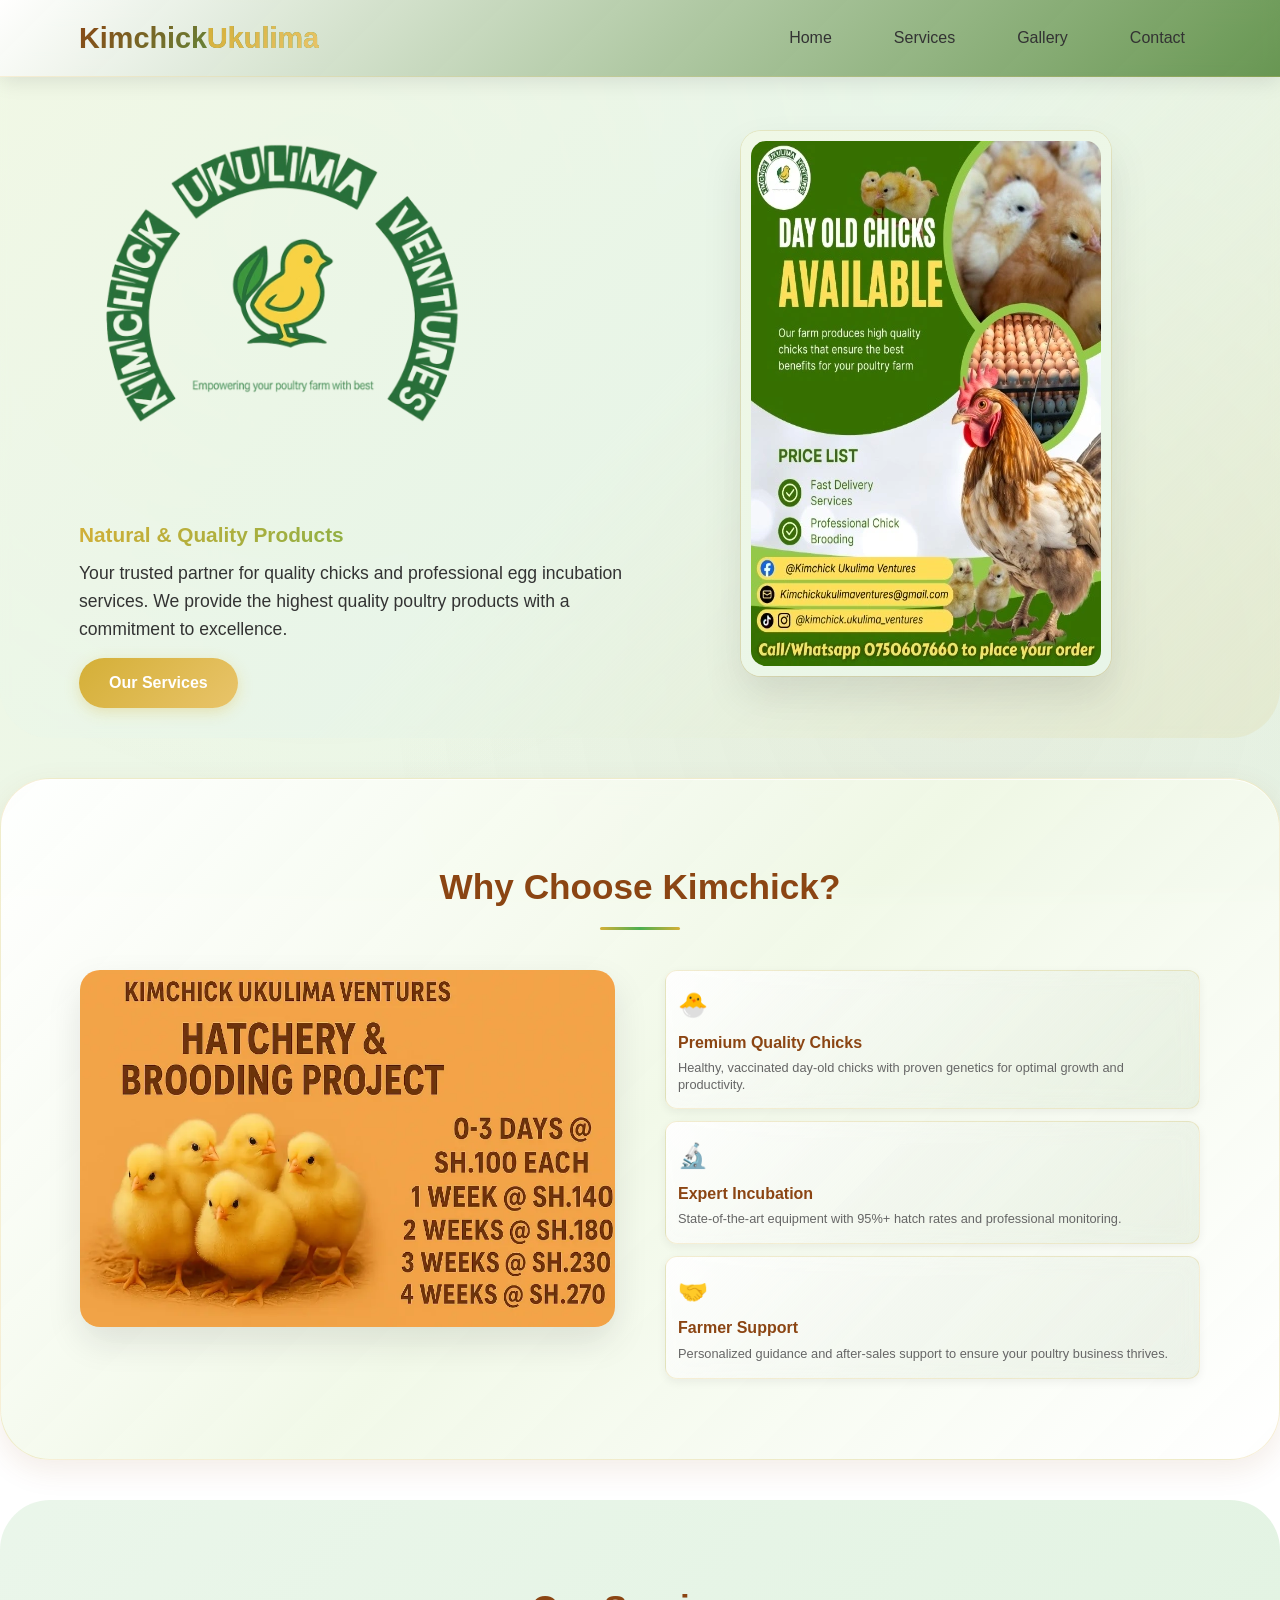
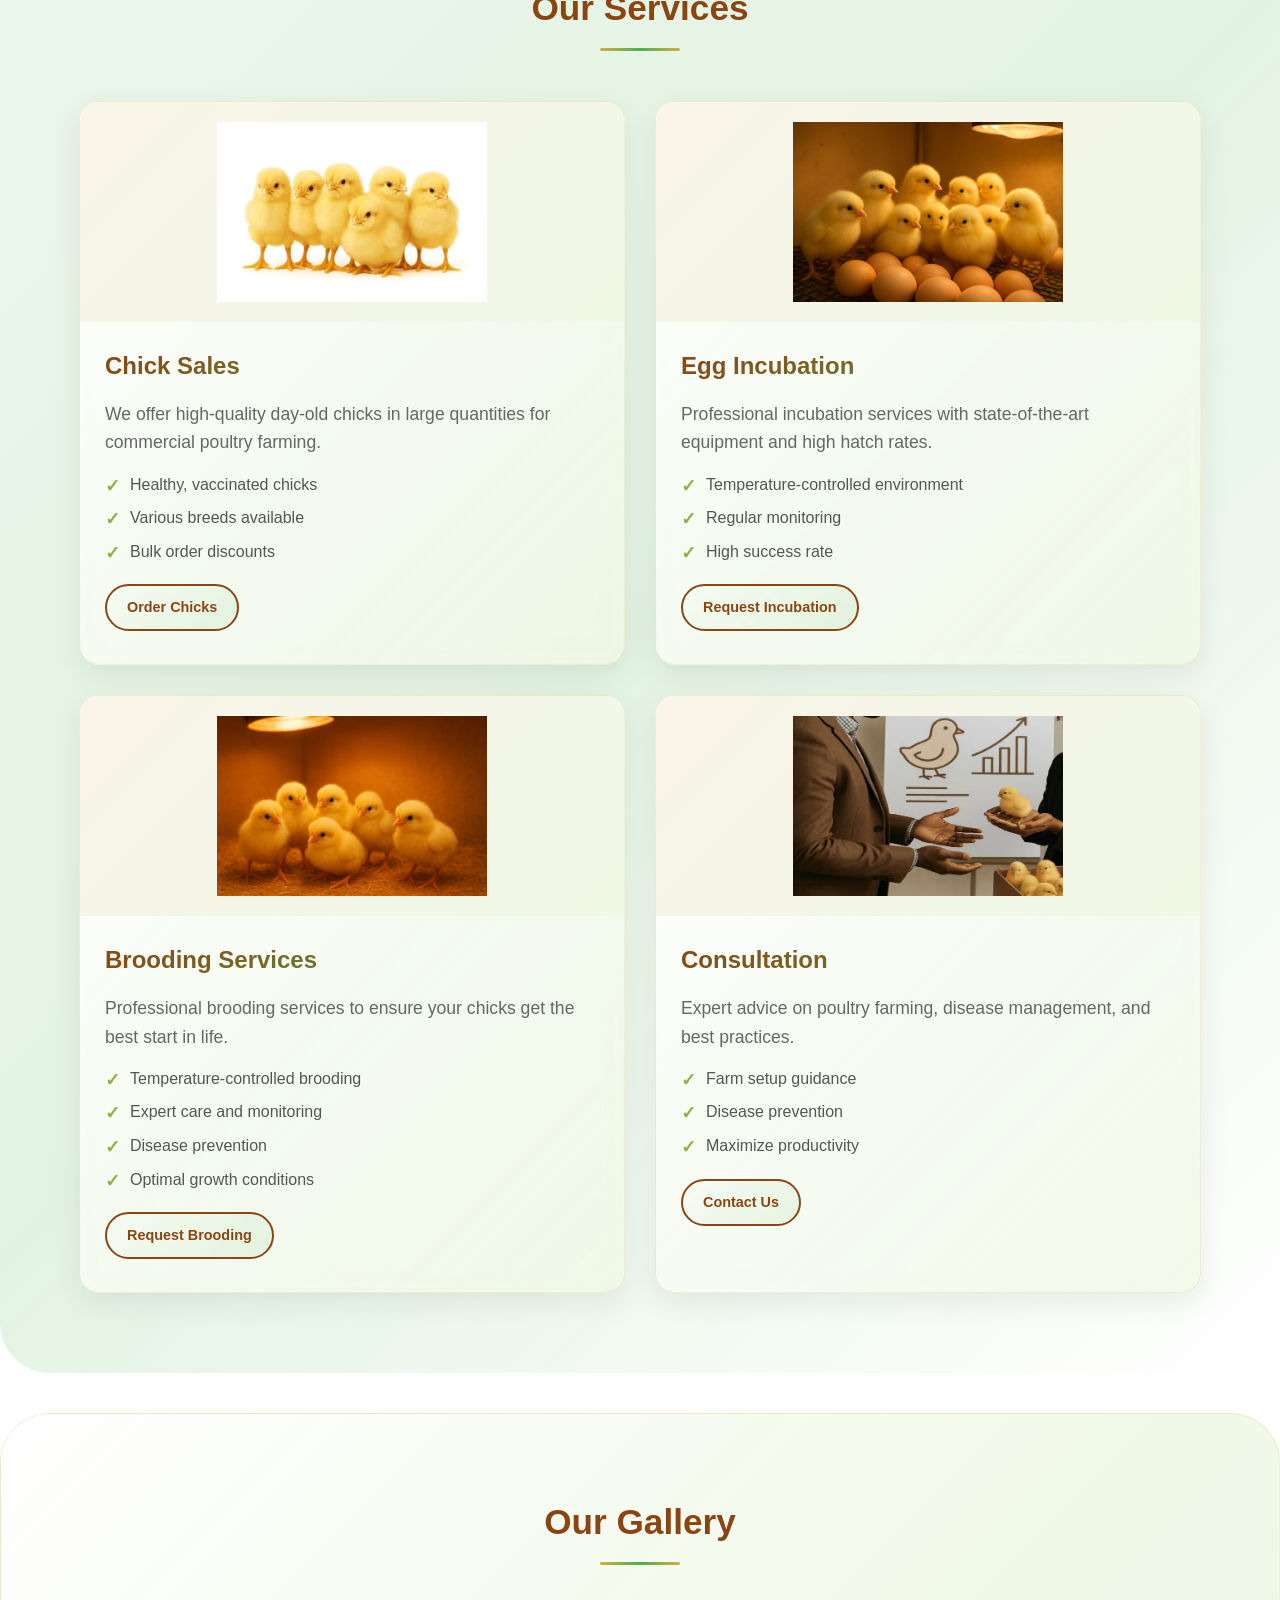
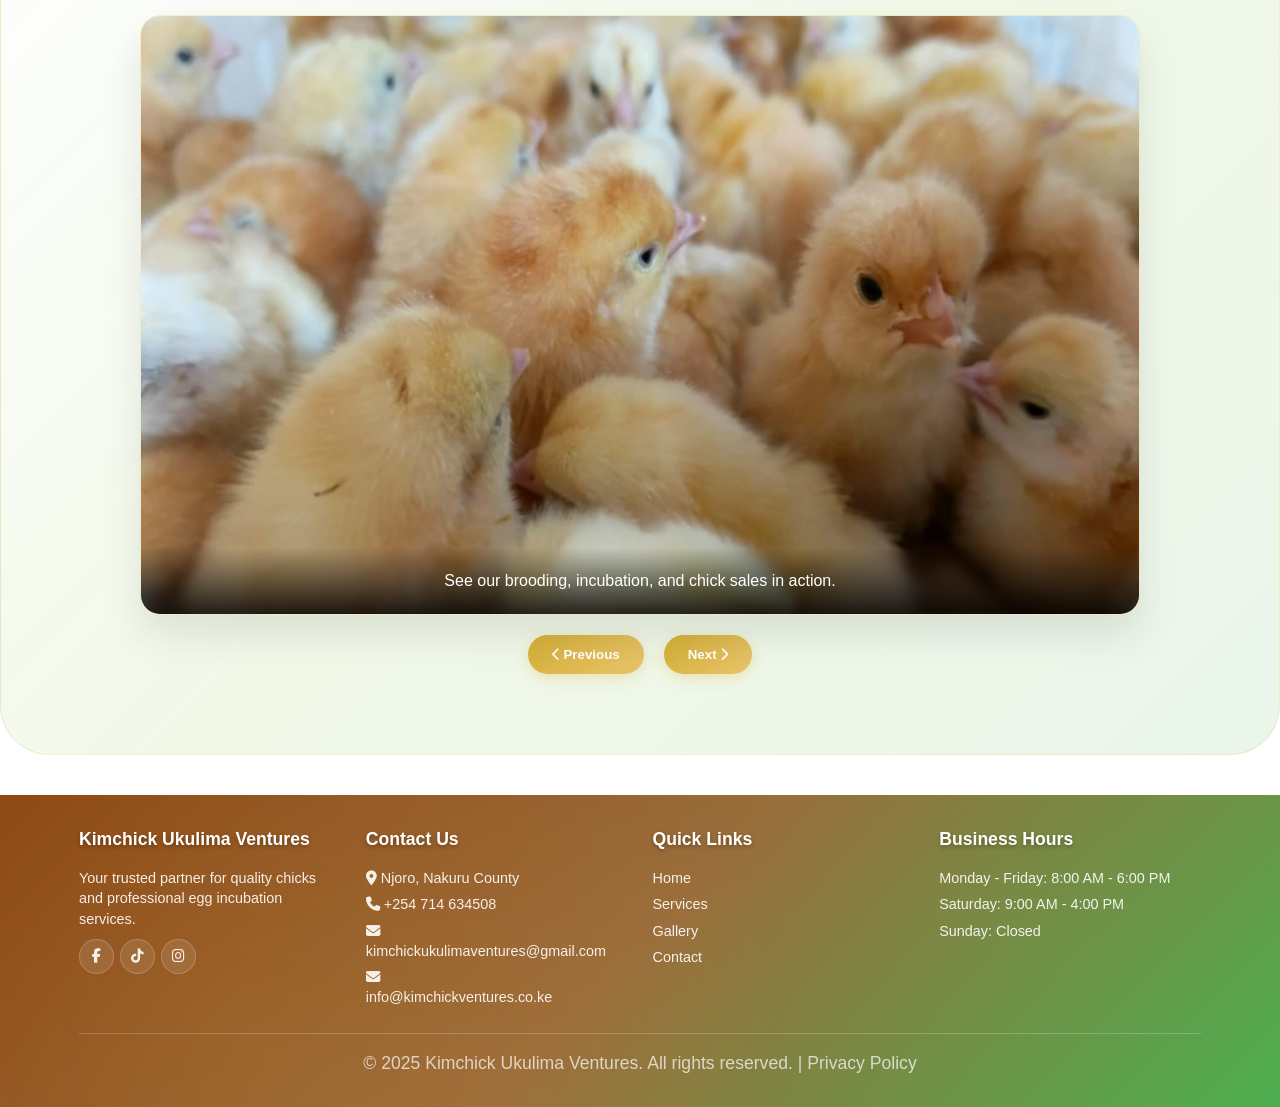
==== index.html @ 09413038 "Update index.html" ====
<!DOCTYPE html>
<html lang="en">
<head>
    <meta charset="UTF-8">
    <meta name="viewport" content="width=device-width, initial-scale=1.0">
    <title>Kimchick Ukulima Ventures</title>
    <meta name="description" content="Kimchick Ukulima Ventures - Premier poultry hatchery in Njoro, Nakuru County. Quality day-old improved kienyeji chicks, professional egg incubation & brooding services. Trusted by farmers across Kenya for healthy, vaccinated chicks, expert farming support & reliable delivery.">
    <meta name="keywords" content="Kimchick Ukulima Ventures, poultry farm Nakuru, day old improved kienyeji chicks Kenya, egg incubation services, brooding services Njoro, chicken hatchery Nakuru County, poultry farming Kenya, chicks for sale, quality chicks Njoro, vaccinated chicks Kenya">

    <meta name="geo.region" content="KE-31">
    <meta name="geo.placename" content="Njoro, Nakuru County">
    <meta name="geo.position" content="-0.33024;35.94445">
    <meta name="ICBM" content="-0.33024, 35.94445">

    <meta property="og:title" content="Kimchick Ukulima Ventures - Premier Poultry Hatchery in Njoro">
    <meta property="og:description" content="Quality day-old improved kienyeji chicks, professional egg incubation & brooding services in Nakuru County, Njoro Sub-County. Trusted by farmers across Kenya.">
    <meta property="og:type" content="website">
    <meta property="og:url" content="https://kimchickukulima.co.ke">
    <meta property="og:image" content="https://kimchickukulima.co.ke/images/logo.png">

    <meta name="twitter:card" content="summary_large_image">
    <meta name="twitter:title" content="Kimchick Ukulima Ventures - Premier Poultry Hatchery">
    <meta name="twitter:description" content="Quality day-old improved kienyeji chicks & professional poultry services in Njoro, Nakuru County.">
    <meta name="twitter:image" content="https://kimchickukulima.co.ke/images/logo.png">
    <meta charset="UTF-8">
    <meta name="viewport" content="width=device-width, initial-scale=1.0">
    <title>KIMCHICK UKULIMA VENTURES - Premier Poultry Hatchery in Njoro, Nakuru</title>
    <meta name="description" content="Kimchick Ukulima Ventures - Premier poultry hatchery in Njoro, Nakuru County. Quality day-old chicks, professional egg incubation & brooding services. Trusted by farmers across Kenya for healthy, vaccinated chicks, expert farming support & reliable delivery.">
    <meta name="keywords" content="Kimchick Ukulima Ventures, poultry farm Nakuru, day old improved kienyeji chicks Kenya, egg incubation services, brooding services Njoro, chicken hatchery Nakuru County, poultry farming Kenya, quality chicks Njoro, vaccinated chicks Kenya">
    <meta name="geo.region" content="KE-31">
    <meta name="geo.placename" content="Njoro, Nakuru County">
    <meta name="geo.position" content="-0.33024;35.94445">
    <meta name="ICBM" content="-0.33024, 35.94445">
    <meta property="og:title" content="Kimchick Ukulima Ventures - Premier Poultry Hatchery in Njoro">
    <meta property="og:description" content="Quality day-old improved kienyeji chicks, professional egg incubation & brooding services in Nakuru County. Trusted by farmers across Kenya.">
    <meta property="og:type" content="website">
    <meta property="og:url" content="https://kimchickukulima.co.ke">
    <meta property="og:image" content="https://kimchickukulima.com/images/logo.png">
    <meta name="twitter:card" content="summary_large_image">
    <meta name="twitter:title" content="Kimchick Ukulima Ventures - Premier Poultry Hatchery">
    <meta name="twitter:description" content="Quality improved kienyeji day-old chicks & professional poultry services in Njoro, Nakuru County.">
    <meta name="twitter:image" content="https://kimchickukulima.com/images/logo.png">
    <link rel="icon" type="image/x-icon" href="images/favicon.ico">
    <link rel="icon" type="image/svg+xml" href="images/favicon.svg">
    <link rel="icon" type="image/png" sizes="96x96" href="images/favicon-96x96.png">
    <link rel="apple-touch-icon" sizes="180x180" href="images/apple-touch-icon.png">
    <link rel="icon" type="image/png" sizes="192x192" href="images/web-app-manifest-192x192.png">
    <link rel="icon" type="image/png" sizes="512x512" href="images/web-app-manifest-512x512.png">
    <link rel="manifest" href="images/site.webmanifest">
    <meta name="theme-color" content="#4a7232"> 
    <link rel="stylesheet" href="style.css">
    <link rel="stylesheet" href="https://cdnjs.cloudflare.com/ajax/libs/font-awesome/6.4.0/css/all.min.css">
    <link href="https://unpkg.com/aos@2.3.1/dist/aos.css" rel="stylesheet">
</head>
<body>
    <!-- Header -->
    <header>
        <div class="container">
            <nav class="navbar">
                <a href="#" class="logo">Kimchick<span>Ukulima</span></a>
                <ul class="nav-links">
                    <li><a href="#home">Home</a></li>
                    <li><a href="#services">Services</a></li>
                    <li><a href="#gallery">Gallery</a></li>
                    <li><a href="#contact">Contact</a></li>
                </ul>
                <div class="hamburger">
                    <span></span>
                    <span></span>
                    <span></span>
                </div>
            </nav>
        </div>
    </header>

    <!-- Hero Section -->
    <section class="hero" id="home">
        <div class="container">
            <div class="hero-content">
                <div class="hero-text">
                    <div class="logo-image">
                        <img src="images/logo.webp" alt="Kimchick Ukulima Ventures Logo">
                    </div>
                    <p class="tagline">Natural & Quality Products</p>
                    <p>Your trusted partner for quality chicks and professional egg incubation services. We provide the highest quality poultry products with a commitment to excellence.</p>
                    <div class="hero-buttons">
                        <a href="#services" class="btn btn-primary">Our Services</a>
                    </div>
                </div>
                <div class="hero-image">
                    <img src="images/hero.webp" alt="Healthy chicks - Elburgon Poultry">
                </div>
            </div>
        </div>
    </section>

    <!-- Welcome Section -->
    <section class="welcome">
        <div class="container">
            <h2>Why Choose Kimchick?</h2>
            <div class="welcome-content">
                <div class="welcome-image">
                    <img src="images/welcomeimage.webp" alt="Our Poultry Farm">
                </div>
                <div class="welcome-text">
                    <div class="welcome-cards">
                        <div class="welcome-card" data-aos="fade-up" data-aos-delay="100">
                            <div class="card-icon">🐣</div>
                            <h3>Premium Quality Chicks</h3>
                            <p>Healthy, vaccinated day-old chicks with proven genetics for optimal growth and productivity.</p>
                        </div>
                        <div class="welcome-card" data-aos="fade-up" data-aos-delay="200">
                            <div class="card-icon">🔬</div>
                            <h3>Expert Incubation</h3>
                            <p>State-of-the-art equipment with 95%+ hatch rates and professional monitoring.</p>
                        </div>
                        <div class="welcome-card" data-aos="fade-up" data-aos-delay="300">
                            <div class="card-icon">🤝</div>
                            <h3>Farmer Support</h3>
                            <p>Personalized guidance and after-sales support to ensure your poultry business thrives.</p>
                        </div>
                    </div>
                </div>
            </div>
        </div>
    </section>

    <!-- Services Section -->
    <section class="services" id="services">
        <div class="container">
            <h2>Our Services</h2>
            <div class="services-grid">
                <div class="service-card">
                    <div class="service-image">
                        <img src="images/chicks.webp" alt="Chick Sales">
                    </div>
                    <div class="service-content">
                        <h3>Chick Sales</h3>
                        <p>We offer high-quality day-old chicks in large quantities for commercial poultry farming.</p>
                        <ul>
                            <li>Healthy, vaccinated chicks</li>
                            <li>Various breeds available</li>
                            <li>Bulk order discounts</li>
                        </ul>
                        <a href="#forms" class="btn btn-outline chick-order-trigger">Order Chicks</a>
                    </div>
                </div>
                <div class="service-card">
                    <div class="service-image">
                        <img src="images/incubation.webp" alt="Egg Incubation">
                    </div>
                    <div class="service-content">
                        <h3>Egg Incubation</h3>
                        <p>Professional incubation services with state-of-the-art equipment and high hatch rates.</p>
                        <ul>
                            <li>Temperature-controlled environment</li>
                            <li>Regular monitoring</li>
                            <li>High success rate</li>
                        </ul>
                        <a href="#forms" class="btn btn-outline incubation-order-trigger">Request Incubation</a>
                    </div>
                </div>
                <div class="service-card">
                    <div class="service-image">
                        <img src="images/brooding.webp" alt="Brooding Services">
                    </div>
                    <div class="service-content">
                        <h3>Brooding Services</h3>
                        <p>Professional brooding services to ensure your chicks get the best start in life.</p>
                        <ul>
                            <li>Temperature-controlled brooding</li>
                            <li>Expert care and monitoring</li>
                            <li>Disease prevention</li>
                            <li>Optimal growth conditions</li>
                        </ul>
                        <a href="#forms" class="btn btn-outline brooding-order-trigger">Request Brooding</a>
                    </div>
                </div>
                <div class="service-card">
                    <div class="service-image">
                        <img src="images/consultancy.webp" alt="Poultry Consultation">
                    </div>
                    <div class="service-content">
                        <h3>Consultation</h3>
                        <p>Expert advice on poultry farming, disease management, and best practices.</p>
                        <ul>
                            <li>Farm setup guidance</li>
                            <li>Disease prevention</li>
                            <li>Maximize productivity</li>
                        </ul>
                        <a href="#forms" class="btn btn-outline consultation-trigger">Contact Us</a>
                    </div>
                </div>
            </div>
        </div>
    </section>

    <!-- Forms Section -->
    <section class="forms-section" id="forms">
        <div class="container">
            <div class="forms-header">
                <h2 id="form-title">Order Our Services</h2>
                <button class="close-forms">&times;</button>
            </div>
            <div class="form-container">
                <!-- Chick Order Form -->
                <div class="form-box" id="chick-order-form-container">
                    <h3>Chick Order Form</h3>
                    <form id="chick-order-form" action="https://formsubmit.co/kimchickukulimaventures@gmail.com" method="POST">
                        <input type="hidden" name="_subject" value="New Chick Order Request">
                        <input type="hidden" name="_template" value="table">
                        <input type="hidden" name="_captcha" value="false">
                        <input type="hidden" name="_next" value="">
                        
                        <div class="form-group">
                            <label for="name">Full Name</label>
                            <input type="text" id="name" name="name" class="form-control" required>
                        </div>
                        <div class="form-group">
                            <label for="email">Email Address</label>
                            <input type="email" id="email" name="email" class="form-control" required>
                        </div>
                        <div class="form-group">
                            <label for="phone">Phone Number</label>
                            <input type="tel" id="phone" name="phone" class="form-control" required>
                        </div>
                        <div class="form-group">
                            <label for="chick-age">Chick Age</label>
                            <select id="chick-age" name="chick-age" class="form-control" required>
                                <option value="">Select Chick Age</option>
                                <option value="0-3 days">0-3 Days Old @ SH. 100 each</option>
                                <option value="1 week">1 Week Old @ SH. 140 each</option>
                                <option value="2 weeks">2 Weeks Old @ SH. 180 each</option>
                                <option value="3 weeks">3 Weeks Old @ SH. 230 each</option>
                                <option value="4 weeks">4 Weeks Old @ SH. 270 each</option>
                            </select>
                        </div>
                        <div class="form-group">
                            <label for="chick-quantity">Quantity of Chicks</label>
                            <select id="chick-quantity" name="chick-quantity" class="form-control" required>
                                <option value="">Select Quantity</option>
                                <option value="100-500">0 - 100</option>
                                <option value="100-500">100 - 500</option>
                                <option value="500-1000">500 - 1,000</option>
                                <option value="1000-5000">1,000 - 5,000</option>
                                <option value="5000+">(Custom Order)</option>
                            </select>
                        </div>
                        <div class="form-group">
                            <label for="chick-breed">Preferred Breed</label>
                            <select id="chick-breed" name="chick-breed" class="form-control" required>
                                <option value="">Select Breed</option>
                                <option value="broiler">Improved Kienyeji Chicks</option>
                            </select>
                        </div>
                        <div class="form-group">
                            <label for="delivery-date">Preferred Delivery/Pick Up Date</label>
                            <input type="date" id="delivery-date" name="delivery-date" class="form-control" required>
                        </div>
                        <div class="form-group">
                            <label for="message">Additional Information</label>
                            <textarea id="message" name="message" class="form-control" placeholder="Any special requirements or questions..."></textarea>
                        </div>
                        <button type="submit" class="btn btn-primary">Submit Order</button>
                    </form>
                </div>
                
                <!-- Incubation Form -->
                <div class="form-box" id="incubation-form-container">
                    <h3>Incubation Service Request</h3>
                    <form id="incubation-form" action="https://formsubmit.co/kimchickukulimaventures@gmail.com" method="POST">
                        <input type="hidden" name="_subject" value="New Incubation Service Request">
                        <input type="hidden" name="_template" value="table">
                        <input type="hidden" name="_captcha" value="false">
                        <input type="hidden" name="_next" value="">
                        
                        <div class="form-group">
                            <label for="inc-name">Full Name</label>
                            <input type="text" id="inc-name" name="name" class="form-control" required>
                        </div>
                        <div class="form-group">
                            <label for="inc-email">Email Address</label>
                            <input type="email" id="inc-email" name="email" class="form-control" required>
                        </div>
                        <div class="form-group">
                            <label for="inc-phone">Phone Number</label>
                            <input type="tel" id="inc-phone" name="phone" class="form-control" required>
                        </div>
                        <div class="form-group">
                            <label for="egg-quantity">Quantity of Eggs</label>
                            <select id="egg-quantity" name="egg-quantity" class="form-control" required>
                                <option value="">Select Quantity</option>
                                <option value="100-500">0 - 100</option>
                                <option value="100-500">100 - 500</option>
                                <option value="500-1000">500 - 1,000</option>
                                <option value="1000-5000">1,000 - 5,000</option>
                                <option value="5000+">(Custom Order)</option>
                            </select>
                        </div>
                        <div class="form-group">
                            <label for="egg-type">Egg Type</label>
                            <select id="egg-type" name="egg-type" class="form-control" required>
                                <option value="">Select Egg Type</option>
                                <option value="chicken">Chicken</option>
                                <option value="duck">Duck</option>
                                <option value="turkey">Turkey</option>
                                <option value="quail">Quail</option>
                                <option value="other">Other (Specify in message)</option>
                            </select>
                        </div>
                        <div class="form-group">
                            <label for="dropoff-date">Preferred Drop-off Date</label>
                            <input type="date" id="dropoff-date" name="dropoff-date" class="form-control" required>
                        </div>
                        <div class="form-group">
                            <label for="inc-message">Additional Information</label>
                            <textarea id="inc-message" name="message" class="form-control" placeholder="Any special requirements or questions..."></textarea>
                        </div>
                        <button type="submit" class="btn btn-primary">Submit Request</button>
                    </form>
                </div>
                
                <!-- Brooding Form -->
                <div class="form-box" id="brooding-form-container">
                    <h3>Brooding Service Request</h3>
                    <form id="brooding-form" action="https://formsubmit.co/kimchickukulimaventures@gmail.com" method="POST">
                        <input type="hidden" name="_subject" value="New Brooding Service Request">
                        <input type="hidden" name="_template" value="table">
                        <input type="hidden" name="_captcha" value="false">
                        <input type="hidden" name="_next" value="">
                        
                        <div class="form-group">
                            <label for="brooding-name">Full Name</label>
                            <input type="text" id="brooding-name" name="name" class="form-control" required>
                        </div>
                        <div class="form-group">
                            <label for="brooding-email">Email Address</label>
                            <input type="email" id="brooding-email" name="email" class="form-control" required>
                        </div>
                        <div class="form-group">
                            <label for="brooding-phone">Phone Number</label>
                            <input type="tel" id="brooding-phone" name="phone" class="form-control" required>
                        </div>
                        <div class="form-group">
                            <label for="chick-count">Number of Chicks</label>
                            <select id="chick-count" name="chick-count" class="form-control" required>
                                <option value="">Select Quantity</option>
                                <option value="100-500">0 - 100</option>
                                <option value="100-500">100 - 500</option>
                                <option value="500-1000">500 - 1,000</option>
                                <option value="1000-5000">1,000 - 5,000</option>
                                <option value="5000+">(Custom Order)</option>
                            </select>
                        </div>
                        <div class="form-group">
                            <label for="brooding-period">Preferred Brooding Period (Weeks)</label>
                            <select id="brooding-period" name="brooding-period" class="form-control" required>
                                <option value="">Select Period</option>
                                <option value="1-2">1-2 Weeks</option>
                                <option value="3-4">3-4 Weeks</option>
                                <option value="5-6">5-6 Weeks</option>
                                <option value="custom">Custom Period</option>
                            </select>
                        </div>
                        <div class="form-group">
                            <label for="brooding-start">Preferred Start Date</label>
                            <input type="date" id="brooding-start" name="brooding-start" class="form-control" required>
                        </div>
                        <div class="form-group">
                            <label for="brooding-message">Additional Requirements</label>
                            <textarea id="brooding-message" name="message" class="form-control" placeholder="Any special requirements, breed specifications, or questions..."></textarea>
                        </div>
                        <button type="submit" class="btn btn-primary">Submit Request</button>
                    </form>
                </div>
                
                <!-- Consultation Form -->
                <div class="form-box" id="consultation-form-container">
                    <h3>Consultation Request</h3>
                    <form id="consultation-form" action="https://formsubmit.co/kimchickukulimaventures@gmail.com" method="POST">
                        <input type="hidden" name="_subject" value="New Consultation Request">
                        <input type="hidden" name="_template" value="table">
                        <input type="hidden" name="_captcha" value="false">
                        <input type="hidden" name="_next" value="">
                        
                        <div class="form-group">
                            <label for="consult-name">Full Name</label>
                            <input type="text" id="consult-name" name="name" class="form-control" required>
                        </div>
                        <div class="form-group">
                            <label for="consult-email">Email Address</label>
                            <input type="email" id="consult-email" name="email" class="form-control" required>
                        </div>
                        <div class="form-group">
                            <label for="consult-phone">Phone Number</label>
                            <input type="tel" id="consult-phone" name="phone" class="form-control" required>
                        </div>
                        <div class="form-group">
                            <label for="farm-size">Farm Size</label>
                            <select id="farm-size" name="farm-size" class="form-control" required>
                                <option value="">Select Farm Size</option>
                                <option value="small">Small (Under 500 birds)</option>
                                <option value="medium">Medium (500-5,000 birds)</option>
                                <option value="large">Large (5,000+ birds)</option>
                                <option value="planning">Planning Stage</option>
                            </select>
                        </div>
                        <div class="form-group">
                            <label for="consultation-type">Type of Consultation Needed</label>
                            <select id="consultation-type" name="consultation-type" class="form-control" required>
                                <option value="">Select Consultation Type</option>
                                <option value="setup">Farm Setup</option>
                                <option value="disease">Disease Management</option>
                                <option value="nutrition">Nutrition & Feeding</option>
                                <option value="breeding">Breeding & Genetics</option>
                                <option value="other">Other</option>
                            </select>
                        </div>
                        <div class="form-group">
                            <label for="preferred-date">Preferred Consultation Date</label>
                            <input type="date" id="preferred-date" name="preferred-date" class="form-control" required>
                        </div>
                        <div class="form-group">
                            <label for="consult-message">Describe Your Needs</label>
                            <textarea id="consult-message" name="message" class="form-control" placeholder="Please describe your poultry farming needs and any specific challenges you're facing..." rows="4"></textarea>
                        </div>
                        <button type="submit" class="btn btn-primary">Request Consultation</button>
                    </form>
                </div>
            </div>
        </div>
    </section>

    <!-- Message Popup -->
    <div id="message-popup" class="message-popup">
        <div class="message-content">
            <span class="close-message">&times;</span>
            <div class="message-icon">
                <i class="fas fa-check-circle success-icon"></i>
                <i class="fas fa-exclamation-circle error-icon"></i>
            </div>
            <h3 id="message-title">Success!</h3>
            <p id="message-text">Your message has been sent successfully.</p>
        </div>
    </div>

    <!-- Gallery Section -->
    <section class="gallery" id="gallery">
        <div class="container">
            <h2>Our Gallery</h2>
            <div class="gallery-container">
                <div class="slideshow">
                    <div class="slide active">
                        <img src="images/6.webp" alt="Brooding Services">
                        <div class="slide-caption">See our brooding, incubation, and chick sales in action.</div>
                    </div>
                    <div class="slide">
                        <img src="images/7.webp">
                        <div class="slide-caption">See our brooding, incubation, and chick sales in action.</div>
                    </div>
                    <div class="slide">
                        <img src="images/8.webp">
                        <div class="slide-caption">See our brooding, incubation, and chick sales in action.</div>
                    </div>
                       <div class="slide">
                        <img src="images/9.webp">
                        <div class="slide-caption">See our brooding, incubation, and chick sales in action.</div>
                    </div>
                    <div class="slide">
                        <img src="images/10.webp" alt="Day Old Chicks">
                        <div class="slide-caption">See our brooding, incubation, and chick sales in action.</div>
                    </div>                    
                    <div class="slide">
                        <img src="images/1.webp" alt="Day Old Chicks">
                        <div class="slide-caption">See our brooding, incubation, and chick sales in action.</div>
                    </div>
                    <div class="slide">
                        <img src="images/2.webp" alt="Brooding Services">
                        <div class="slide-caption">See our brooding, incubation, and chick sales in action.</div>
                    </div>
                    <div class="slide">
                        <img src="images/3.webp" alt="Brooding Services">
                        <div class="slide-caption">See our brooding, incubation, and chick sales in action.</div>
                    </div>
                    <div class="slide">
                        <img src="images/4.webp" alt="Brooding Services">
                        <div class="slide-caption">See our brooding, incubation, and chick sales in action.</div>
                    </div>
                    <div class="slide">
                        <img src="images/5.webp" alt="Brooding Services">
                        <div class="slide-caption">See our brooding, incubation, and chick sales in action.</div>
                    </div>
                </div> 
                
                <div class="gallery-controls">
                    <button class="gallery-btn prev-btn"><i class="fas fa-chevron-left"></i> Previous</button>
                    <button class="gallery-btn next-btn">Next <i class="fas fa-chevron-right"></i></button>
                </div>
            </div>
        </div>    
    </section>

    <!-- Footer -->
    <footer id="contact">
        <div class="container">
            <div class="footer-content">
                <div class="footer-column">
                    <h3>Kimchick Ukulima Ventures</h3>
                    <p>Your trusted partner for quality chicks and professional egg incubation services.</p>
                    <div class="social-links">
                        <a href="https://www.facebook.com/share/1D9stu7DQX/"><i class="fab fa-facebook-f"></i></a>
                        <a href="https://www.tiktok.com/@kimchick.ukulimaventures?_r=1&_t=ZM-91iPZBKAxQm"><i class="fab fa-tiktok"></i></a>
                        <a href="https://www.instagram.com/kimchick_ukulima_ventures?igsh=bmw2eW1sNWJpNDdk"><i class="fab fa-instagram"></i></a>
                    </div>
                </div>
                <div class="footer-column">
                    <h3>Contact Us</h3>
                    <p><i class="fas fa-map-marker-alt"></i> Njoro, Nakuru County</p>
                    <p class="copy-phone" style="cursor: pointer;">
                        <i class="fas fa-phone"></i> +254 714 634508
                        <span class="copy-tooltip">Click to copy</span>
                    </p>                    
                    <p><i class="fas fa-envelope"></i> 
                        <a href="mailto:kimchickukulimaventures@gmail.com">kimchickukulimaventures@gmail.com</a>
                    </p>
                    <p><i class="fas fa-envelope"></i> 
                        <a href="mailto:info@kimchickventures.co.ke">info@kimchickventures.co.ke</a>
                    </p>                    
                </div>
                <div class="footer-column">
                    <h3>Quick Links</h3>
                    <a href="#home">Home</a>
                    <a href="#services">Services</a>
                    <a href="#gallery">Gallery</a>
                    <a href="#contact">Contact</a>
                </div>
                <div class="footer-column">
                    <h3>Business Hours</h3>
                    <p>Monday - Friday: 8:00 AM - 6:00 PM</p>
                    <p>Saturday: 9:00 AM - 4:00 PM</p>
                    <p>Sunday: Closed</p>
                </div>
            </div>
            <div class="copyright">
                <p>&copy; 2025 Kimchick Ukulima Ventures. All rights reserved. | Privacy Policy</p>
            </div>
        </div>
    </footer>

    <!-- Embedded JavaScript -->
    <script src="script.js"></script>
    <script>
    document.querySelectorAll("form").forEach(form => {
        form.addEventListener("submit", async function(e) {
            e.preventDefault();
            const formData = new FormData(this);
            const submitButton = this.querySelector('button[type="submit"]');
            const originalText = submitButton.textContent;
            submitButton.textContent = "Sending...";
            submitButton.disabled = true;

            try {
                const res = await fetch(this.action, {
                    method: "POST",
                    body: formData
                });
                if (res.ok) {
                    showMessage("success", "Success!", "Your message has been sent successfully.");
                    this.reset();
                } else {
                    showMessage("error", "Error", "Failed to send your message. Please try again later.");
                }
            } catch (error) {
                showMessage("error", "Error", "Something went wrong. Please check your connection and try again.");
            }

            submitButton.textContent = originalText;
            submitButton.disabled = false;
        });
    });
    </script>
    <script src="https://unpkg.com/aos@2.3.1/dist/aos.js"></script>
    <script>
        AOS.init({
            duration: 800,
            once: true,
            offset: 100
        });
    </script>    
    <script>
         document.addEventListener("keydown", function(e) {
           if (e.ctrlKey && (e.key === "u" || e.key === "U")) {
             e.preventDefault();
             alert("You are not allowed to copy content or view source!");
           }
         });
    </script>
</body>
</html>
---- style.css ----
/* Global Styles */
:root {
    --primary: #d4af37;
    --secondary: #8b4513;
    --light: #f9f5e9;
    --dark: #333;
    --shadow: 0 4px 6px rgba(0, 0, 0, 0.1);
    --transition: all 0.3s ease;
}

* {
    margin: 0;
    padding: 0;
    box-sizing: border-box;
    font-family: 'Segoe UI', Tahoma, Geneva, Verdana, sans-serif;
}

body {
    background: linear-gradient(135deg, 
        #f0f8e6 0%, 
        #e8f5e8 25%, 
        #e0f2e0 50%, 
        #d8efe8 75%, 
        #e8e8f5 100%);
    background-attachment: fixed;
    background-size: 400% 400%;
    animation: gradientShift 15s ease infinite;
    color: var(--dark);
    line-height: 1.6;
    overflow-x: hidden;
    position: relative;
}

@keyframes gradientShift {
    0% { background-position: 0% 50%; }
    50% { background-position: 100% 50%; }
    100% { background-position: 0% 50%; }
}

/* Subtle pattern overlay */
body::before {
    content: '';
    position: fixed;
    top: 0;
    left: 0;
    width: 100%;
    height: 100%;
    background-image: 
        radial-gradient(circle at 25% 25%, rgba(212, 175, 55, 0.05) 0%, transparent 50%),
        radial-gradient(circle at 75% 75%, rgba(139, 69, 19, 0.05) 0%, transparent 50%);
    pointer-events: none;
    z-index: -1;
}

.container {
    width: 90%;
    max-width: 1200px;
    margin: 0 auto;
    padding: 0 15px;
}

section {
    padding: 80px 0;
    position: relative;
}

.hero {
    background: linear-gradient(135deg, 
        rgba(240, 248, 230, 0.9) 0%, 
        rgba(232, 245, 232, 0.9) 50%, 
        rgba(212, 175, 55, 0.1) 100%);
    backdrop-filter: blur(5px);
    border-radius: 0 0 50px 50px;
    margin-top: 70px;
    margin-bottom: 20px;
}

.welcome {
    background: linear-gradient(135deg, 
        rgba(255, 255, 255, 0.95) 0%, 
        rgba(240, 248, 230, 0.9) 50%, 
        rgba(255, 255, 255, 0.95) 100%);
    backdrop-filter: blur(10px);
    border-radius: 50px;
    margin: 40px 0;
    border: 1px solid rgba(212, 175, 55, 0.2);
    box-shadow: 
        0 10px 30px rgba(139, 69, 19, 0.1),
        inset 0 1px 0 rgba(255, 255, 255, 0.8);
}

.services {
    background: linear-gradient(135deg, 
        rgba(232, 245, 232, 0.9) 0%, 
        rgba(224, 242, 224, 0.9) 50%, 
        rgba(255, 255, 255, 0.95) 100%);
    backdrop-filter: blur(5px);
    border-radius: 50px;
    margin: 40px 0;
}

.gallery {
    background: linear-gradient(135deg, 
        rgba(255, 255, 255, 0.95) 0%, 
        rgba(240, 248, 230, 0.9) 50%, 
        rgba(232, 245, 232, 0.9) 100%);
    backdrop-filter: blur(10px);
    border-radius: 50px;
    margin: 40px 0;
    border: 1px solid rgba(212, 175, 55, 0.2);
}

h1, h2, h3 {
    margin-bottom: 20px;
    color: var(--secondary);
}

h1 {
    font-size: 2.8rem;
    font-weight: 700;
}

h2 {
    font-size: 2.2rem;
    text-align: center;
    position: relative;
    padding-bottom: 15px;
}

h2:after {
    content: '';
    position: absolute;
    bottom: 0;
    left: 50%;
    transform: translateX(-50%);
    width: 80px;
    height: 3px;
    background: linear-gradient(90deg, var(--primary), #4CAF50, var(--primary));
    border-radius: 2px;
}

p {
    margin-bottom: 15px;
    font-size: 1.1rem;
}

.btn {
    display: inline-block;
    padding: 12px 30px;
    border: none;
    border-radius: 25px;
    font-size: 1rem;
    font-weight: 600;
    cursor: pointer;
    transition: var(--transition);
    text-decoration: none;
    text-align: center;
    position: relative;
    overflow: hidden;
}

.btn::before {
    content: '';
    position: absolute;
    top: 0;
    left: -100%;
    width: 100%;
    height: 100%;
    background: linear-gradient(90deg, transparent, rgba(255,255,255,0.3), transparent);
    transition: left 0.5s;
}

.btn:hover::before {
    left: 100%;
}

.btn-primary {
    background: linear-gradient(135deg, var(--primary), #e9c46a);
    color: white;
    box-shadow: 0 4px 15px rgba(212, 175, 55, 0.3);
}

.btn-primary:hover {
    background: linear-gradient(135deg, var(--secondary), #9c6b3a);
    transform: translateY(-3px);
    box-shadow: 0 8px 25px rgba(139, 69, 19, 0.4);
}

.btn-outline {
    background: transparent;
    color: var(--secondary);
    border: 2px solid var(--secondary);
    padding: 10px 20px;
    font-size: 0.9rem;
    background: linear-gradient(135deg, transparent, rgba(76, 175, 80, 0.1));
}

.btn-outline:hover {
    background: linear-gradient(135deg, var(--secondary), #9c6b3a);
    color: white;
    transform: translateY(-2px);
    box-shadow: var(--shadow);
    border-color: var(--secondary);
}

/* Header Styles */
header {
    background: linear-gradient(135deg, 
        rgba(255, 255, 255, 0.95) 0%, 
        rgba(90, 140, 66, 0.9) 100%);
    backdrop-filter: blur(10px);
    box-shadow: 0 4px 20px rgba(0, 0, 0, 0.1);
    position: fixed;
    width: 100%;
    top: 0;
    z-index: 1000;
    border-bottom: 1px solid rgba(212, 175, 55, 0.2);
}

.navbar {
    display: flex;
    justify-content: space-between;
    align-items: center;
    padding: 15px 0;
    position: relative;
}
.hamburger {
    display: none;
    flex-direction: column;
    cursor: pointer;
    position: absolute;
    right: 0;
    top: 50%;
    transform: translateY(-50%);
    z-index: 1002; 
    background: transparent;
    border: none;
    padding: 5px;
}

.hamburger span {
    width: 25px;
    height: 3px;
    background-color: var(--dark);
    margin: 3px 0;
    transition: var(--transition);
    display: block;
}

.logo {
    font-size: 1.8rem;
    font-weight: 700;
    color: var(--secondary);
    text-decoration: none;
    background: linear-gradient(135deg, var(--secondary), #4CAF50);
    -webkit-background-clip: text;
    -webkit-text-fill-color: transparent;
    background-clip: text;
}

.logo span {
    background: linear-gradient(135deg, var(--primary), #e9c46a);
    -webkit-background-clip: text;
    -webkit-text-fill-color: transparent;
    background-clip: text;
}

.nav-links {
    display: flex;
    list-style: none;
}

.nav-links li {
    margin-left: 30px;
}

.nav-links a {
    text-decoration: none;
    color: var(--dark);
    font-weight: 500;
    transition: var(--transition);
    padding: 8px 16px;
    border-radius: 20px;
}

.nav-links a:hover {
    color: var(--primary);
    background: rgba(212, 175, 55, 0.1);
}

/* Hero Section */
.hero {
    margin-top: 70px;
    padding: 30px 0;
}

.hero-content {
    display: grid;
    grid-template-columns: 1fr 1fr;
    gap: 20px;
    align-items: center;
}

.hero-text h1 {
    font-size: 3rem;
    margin-bottom: 5px;
}

/* Hero Logo Image */
.logo-image {
    margin-bottom: 10px;
    text-align: left;
    padding-bottom: 0;
}

.logo-image img {
    max-width: 400px;
    height: auto;
}

.tagline {
    font-size: 1.3rem;
    background: linear-gradient(135deg, var(--primary), #4CAF50);
    -webkit-background-clip: text;
    -webkit-text-fill-color: transparent;
    background-clip: text;
    font-weight: 600;
    margin-bottom: 8px;
    padding-bottom: 0;
}

.hero-buttons {
    display: flex;
    gap: 15px;
    margin-top: 15px;
}

.hero-image {
    border-radius: 20px;
    overflow: hidden;
    box-shadow: 
        0 20px 40px rgba(0, 0, 0, 0.1),
        0 0 0 1px rgba(212, 175, 55, 0.2);
    background: linear-gradient(135deg, #f0f8e6, #e8f5e8);
    padding: 10px;
    max-width: 400px;
    margin: 0 auto;   
}

.hero-image img {
    width: 100%;
    height: auto;
    display: block;
    transition: var(--transition);
    border-radius: 15px;
}

.hero-image:hover img {
    transform: scale(1.05);
}

/* Welcome Section */
.welcome-content {
    display: grid;
    grid-template-columns: 1fr 1fr;
    gap: 50px;
    align-items: start;
    margin-top: 40px;
}

.welcome-image {
    border-radius: 20px;
    overflow: hidden;
    box-shadow: 
        0 15px 35px rgba(0, 0, 0, 0.1),
        inset 0 1px 0 rgba(255, 255, 255, 0.8);
    position: relative;
    height: 0;
    padding-bottom: 66.67%;
    background: linear-gradient(135deg, #f0f8e6, #e8f5e8);
}

.welcome-image img {
    position: absolute;
    top: 0;
    left: 0;
    width: 100%;
    height: 100%;
    object-fit: cover;
    display: block;
}
.welcome-text {
    padding: 0;
}

.welcome-cards {
    display: flex;
    flex-direction: column;
    gap: 12px;
}

.welcome-card {
    background: linear-gradient(135deg, 
        rgba(255, 255, 255, 0.95) 0%, 
        rgba(90, 140, 66, 0.1) 100%);
    padding: 15px 12px;
    border-radius: 12px;
    min-height: 100px;
    box-shadow: 0 3px 10px rgba(0, 0, 0, 0.06);
    border: 1px solid rgba(212, 175, 55, 0.2);
    transition: all 0.4s cubic-bezier(0.175, 0.885, 0.32, 1.275);
    backdrop-filter: blur(10px);
    position: relative;
    overflow: hidden;
}

.welcome-card::before {
    content: '';
    position: absolute;
    top: 0;
    left: -100%;
    width: 100%;
    height: 100%;
    background: linear-gradient(90deg, 
        transparent, 
        rgba(212, 175, 55, 0.1), 
        transparent);
    transition: left 0.6s ease;
}

.welcome-card:hover::before {
    left: 100%;
}

.welcome-card:hover {
    transform: translateY(-3px) scale(1.02);
    box-shadow: 0 8px 20px rgba(0, 0, 0, 0.12),
                0 0 0 1px rgba(212, 175, 55, 0.3);
}

.card-icon {
    font-size: 1.5rem;
    margin-bottom: 5px;
    display: inline-block;
    transition: transform 0.3s ease;
}

.welcome-card:hover .card-icon {
    transform: scale(1.2) rotate(5deg);
}

.welcome-card h3 {
    color: var(--secondary);
    margin-bottom: 5px;
    font-size: 1rem;
    font-weight: 600;
    transition: color 0.3s ease;
}

.welcome-card:hover h3 {
    color: var(--primary);
}

.welcome-card p {
    color: #666;
    line-height: 1.3;
    margin: 0;
    font-size: 0.8rem;
    transition: color 0.3s ease;
}

.welcome-card:hover p {
    color: #555;
}

/* Animation keyframes */
@keyframes cardGlow {
    0% {
        box-shadow: 0 10px 30px rgba(0, 0, 0, 0.08);
    }
    50% {
        box-shadow: 0 10px 30px rgba(212, 175, 55, 0.2);
    }
    100% {
        box-shadow: 0 10px 30px rgba(0, 0, 0, 0.08);
    }
}

.welcome-card:nth-child(1) {
    animation: cardGlow 3s ease-in-out infinite;
}

.welcome-card:nth-child(2) {
    animation: cardGlow 3s ease-in-out 1s infinite;
}

.welcome-card:nth-child(3) {
    animation: cardGlow 3s ease-in-out 2s infinite;
}


/* Services Section */
.services-grid {
    display: grid;
    grid-template-columns: repeat(2, 1fr);
    gap: 30px;
    margin-top: 50px;
}

.service-card {
    background: linear-gradient(135deg, 
        rgba(255, 255, 255, 0.95) 0%, 
        rgba(240, 248, 230, 0.8) 100%);
    border-radius: 20px;
    overflow: hidden;
    box-shadow: 
        0 10px 30px rgba(0, 0, 0, 0.08),
        inset 0 1px 0 rgba(255, 255, 255, 0.8);
    transition: var(--transition);
    border: 1px solid rgba(212, 175, 55, 0.2);
    backdrop-filter: blur(10px);
}

.service-card:hover {
    transform: translateY(-10px);
    box-shadow: 
        0 20px 40px rgba(0, 0, 0, 0.15),
        0 0 0 1px rgba(212, 175, 55, 0.3);
}

.service-image {
    height: 220px;
    overflow: hidden;
    border-radius: 20px 20px 0 0;
    background: linear-gradient(135deg, #f9f5e9, #f0f8e6);
    display: flex;
    align-items: center;
    justify-content: center;
    padding: 20px;
}

.service-image img {
    width: auto;
    height: auto;
    max-width: 100%;
    max-height: 100%;
    object-fit: contain;
    transition: var(--transition);
}

.service-card:hover .service-image img {
    transform: scale(1.05);
}

.service-content {
    padding: 25px;
}

.service-content h3 {
    font-size: 1.5rem;
    margin-bottom: 15px;
    background: linear-gradient(135deg, var(--secondary), #4CAF50);
    -webkit-background-clip: text;
    -webkit-text-fill-color: transparent;
    background-clip: text;
}

.service-content p {
    margin-bottom: 15px;
    color: #666;
}

.service-content ul {
    list-style: none;
    margin-bottom: 20px;
}

.service-content li {
    margin-bottom: 8px;
    position: relative;
    padding-left: 25px;
    color: #555;
}

.service-content li:before {
    content: '✓';
    position: absolute;
    left: 0;
    background: linear-gradient(135deg, var(--primary), #4CAF50);
    -webkit-background-clip: text;
    -webkit-text-fill-color: transparent;
    background-clip: text;
    font-weight: bold;
    font-size: 1.1rem;
}

/* Forms Section */
.forms-section {
    display: none;
    background: linear-gradient(135deg, 
        rgba(0, 0, 0, 0.9) 0%, 
        rgba(139, 69, 19, 0.8) 100%);
    position: fixed;
    top: 0;
    left: 0;
    width: 100%;
    height: 100%;
    overflow-y: auto;
    z-index: 2000;
    padding: 20px 0;
}

.forms-section.active {
    display: flex;
    align-items: center;
    justify-content: center;
}

.forms-section .container {
    background: linear-gradient(135deg, 
        rgba(255, 255, 255, 0.95) 0%, 
        rgba(240, 248, 230, 0.9) 100%);
    border-radius: 20px;
    padding: 30px;
    max-width: 900px;
    max-height: 90vh;
    overflow-y: auto;
    position: relative;
    backdrop-filter: blur(10px);
    border: 1px solid rgba(212, 175, 55, 0.3);
    box-shadow: 0 25px 50px rgba(0, 0, 0, 0.3);
}

.forms-header {
    display: flex;
    justify-content: space-between;
    align-items: center;
    margin-bottom: 30px;
    border-bottom: 2px solid;
    border-image: linear-gradient(90deg, var(--primary), #4CAF50, var(--primary)) 1;
    padding-bottom: 15px;
}

.forms-header h2 {
    margin: 0;
}

.close-forms {
    background: none;
    border: none;
    font-size: 2rem;
    cursor: pointer;
    color: var(--dark);
    transition: var(--transition);
    line-height: 1;
}

.close-forms:hover {
    color: var(--primary);
}

.form-container {
    display: grid;
    grid-template-columns: 1fr;
    gap: 0;
}

.form-box {
    display: none;
    background: linear-gradient(135deg, 
        rgba(255, 255, 255, 0.98) 0%, 
        rgba(248, 252, 240, 0.95) 100%);
    padding: 30px;
    border-radius: 15px;
    box-shadow: 
        0 5px 15px rgba(0, 0, 0, 0.05),
        inset 0 1px 0 rgba(255, 255, 255, 0.8);
    border: 1px solid rgba(212, 175, 55, 0.2);
}

.form-box.active {
    display: block;
}

.form-box h3 {
    text-align: center;
    margin-bottom: 25px;
    background: linear-gradient(135deg, var(--secondary), #4CAF50);
    -webkit-background-clip: text;
    -webkit-text-fill-color: transparent;
    background-clip: text;
}

.form-group {
    margin-bottom: 20px;
}

.form-group label {
    display: block;
    margin-bottom: 8px;
    font-weight: 500;
    color: var(--secondary);
}

.form-control {
    width: 100%;
    padding: 12px 15px;
    border: 1px solid #ddd;
    border-radius: 8px;
    font-size: 1rem;
    transition: var(--transition);
    background: rgba(255, 255, 255, 0.8);
}

.form-control:focus {
    border-color: var(--primary);
    outline: none;
    background: white;
    box-shadow: 0 0 0 3px rgba(212, 175, 55, 0.1);
}

textarea.form-control {
    min-height: 120px;
    resize: vertical;
}

/* Message Popup */
.message-popup {
    display: none;
    position: fixed;
    top: 0;
    left: 0;
    width: 100%;
    height: 100%;
    background: linear-gradient(135deg, 
        rgba(0, 0, 0, 0.8) 0%, 
        rgba(139, 69, 19, 0.6) 100%);
    z-index: 3000;
    align-items: center;
    justify-content: center;
    backdrop-filter: blur(5px);
}

.message-popup.active {
    display: flex;
}

.message-content {
    background: linear-gradient(135deg, 
        rgba(255, 255, 255, 0.95) 0%, 
        rgba(240, 248, 230, 0.9) 100%);
    padding: 40px;
    border-radius: 20px;
    text-align: center;
    max-width: 400px;
    width: 90%;
    position: relative;
    box-shadow: 
        0 20px 40px rgba(0, 0, 0, 0.2),
        inset 0 1px 0 rgba(255, 255, 255, 0.8);
    border: 1px solid rgba(212, 175, 55, 0.3);
    backdrop-filter: blur(10px);
}

.close-message {
    position: absolute;
    top: 15px;
    right: 20px;
    font-size: 1.5rem;
    cursor: pointer;
    color: var(--dark);
    transition: var(--transition);
}

.close-message:hover {
    color: var(--primary);
}

.message-icon {
    font-size: 4rem;
    margin-bottom: 20px;
}

.success-icon {
    color: #28a745;
    display: none;
}

.error-icon {
    color: #dc3545;
    display: none;
}

.message-popup.success .success-icon {
    display: inline-block;
}

.message-popup.error .error-icon {
    display: inline-block;
}

#message-title {
    margin-bottom: 15px;
    color: var(--secondary);
}

#message-text {
    color: #666;
    line-height: 1.6;
}

/* Gallery Section */
.gallery-container {
    max-width: 1000px;
    margin: 50px auto 0;
    position: relative;
}

.slideshow {
    position: relative;
    height: 600px;
    overflow: hidden;
    border-radius: 20px;
    box-shadow: 
        0 20px 40px rgba(0, 0, 0, 0.1),
        inset 0 1px 0 rgba(255, 255, 255, 0.8);
    border: 1px solid rgba(212, 175, 55, 0.2);
}

.slide {
    position: absolute;
    top: 0;
    left: 0;
    width: 100%;
    height: 100%;
    opacity: 0;
    transition: opacity 1s ease;
}

.slide.active {
    opacity: 1;
}

.slide img {
    width: 100%;
    height: 100%;
    object-fit: cover;
}

.slide-caption {
    position: absolute;
    bottom: 0;
    left: 0;
    width: 100%;
    background: linear-gradient(transparent, rgba(0, 0, 0, 0.8));
    color: white;
    padding: 20px;
    text-align: center;
    backdrop-filter: blur(5px);
}

.gallery-controls {
    display: flex;
    justify-content: center;
    margin-top: 20px;
}

.gallery-btn {
    background: linear-gradient(135deg, var(--primary), #e9c46a);
    color: white;
    border: none;
    padding: 12px 24px;
    margin: 0 10px;
    border-radius: 25px;
    cursor: pointer;
    transition: var(--transition);
    font-weight: 600;
    box-shadow: 0 4px 15px rgba(212, 175, 55, 0.3);
}

.gallery-btn:hover {
    background: linear-gradient(135deg, var(--secondary), #9c6b3a);
    transform: translateY(-2px);
    box-shadow: 0 6px 20px rgba(139, 69, 19, 0.4);
}

/* Footer */
footer {
    background: linear-gradient(135deg, 
        var(--secondary) 0%, 
        #9c6b3a 50%, 
        #4CAF50 100%);
    color: white;
    padding: 30px 0 15px;
    position: relative;
    overflow: hidden;
}

footer::before {
    content: '';
    position: absolute;
    top: 0;
    left: 0;
    width: 100%;
    height: 100%;
    background: 
        radial-gradient(circle at 20% 80%, rgba(212, 175, 55, 0.1) 0%, transparent 50%),
        radial-gradient(circle at 80% 20%, rgba(76, 175, 80, 0.1) 0%, transparent 50%);
    pointer-events: none;
}

.footer-content {
    display: grid;
    grid-template-columns: repeat(auto-fit, minmax(200px, 1fr));
    gap: 25px;
    margin-bottom: 20px;
    position: relative;
    z-index: 1;
}

.footer-column h3 {
    color: white;
    margin-bottom: 15px;
    font-size: 1.1rem;
    text-shadow: 0 2px 4px rgba(0, 0, 0, 0.3);
}

.footer-column p, .footer-column a {
    color: rgba(255, 255, 255, 0.9);
    margin-bottom: 6px;
    display: block;
    text-decoration: none;
    transition: var(--transition);
    font-size: 0.9rem;
    line-height: 1.4;    
}

.footer-column a:hover {
    color: var(--primary);
    transform: translateX(5px);
}

.social-links {
    display: flex;
    margin-top: 10px;
}

.social-links a {
    display: flex;
    align-items: center;
    justify-content: center;
    width: 35px;
    height: 35px;
    background: rgba(255, 255, 255, 0.1);
    border-radius: 50%;
    margin-right: 6px;
    transition: var(--transition);
    backdrop-filter: blur(10px);
    border: 1px solid rgba(255, 255, 255, 0.2);
    font-size: 0.9rem;
}

.social-links a:hover {
    background: var(--primary);
    transform: translateY(-3px);
    box-shadow: 0 5px 15px rgba(212, 175, 55, 0.4);
}

.copyright {
    text-align: center;
    padding-top: 15px;
    border-top: 1px solid rgba(255, 255, 255, 0.2);
    font-size: 0.8rem;
    color: rgba(255, 255, 255, 0.7);
    position: relative;
    z-index: 1;
}
.copy-phone {
    position: relative;
    display: inline-block;
    cursor: pointer;
    transition: all 0.3s ease;
    transition: color 0.3s ease;
}

.copy-phone:hover {
    color: var(--primary);
}

.copy-tooltip {
    visibility: hidden;
    background-color: var(--dark);
    color: white;
    text-align: center;
    border-radius: 6px;
    padding: 5px 10px;
    position: absolute;
    z-index: 1;
    bottom: 125%;
    left: 50%;
    transform: translateX(-50%);
    opacity: 0;
    transition: opacity 0.3s;
    font-size: 0.8rem;
    white-space: nowrap;
}

.copy-tooltip::after {
    content: "";
    position: absolute;
    top: 100%;
    left: 50%;
    margin-left: -5px;
    border-width: 5px;
    border-style: solid;
    border-color: var(--dark) transparent transparent transparent;
}

.copy-phone:hover .copy-tooltip {
    visibility: visible;
    opacity: 1;
}

/* Copy feedback animation */
.copy-phone.copied {
    color: #28a745;
}

.copy-phone.copied .copy-tooltip {
    background-color: #28a745;
    content: "Copied!";
}

.copy-phone.copied .copy-tooltip::after {
    border-color: #28a745 transparent transparent transparent;
}

/* Responsive Design */
@media (max-width: 992px) {
    .hero-content {
        grid-template-columns: 1fr;
        gap: 30px;
    }
    
    .hero-text {
        text-align: center;
    }
    
    .hero-buttons {
        justify-content: center;
    }
    
    .welcome-content {
        grid-template-columns: 1fr;
        gap: 30px;
    }
    
    .welcome-image {
        order: -1;
    }
    
    .services-grid {
        grid-template-columns: 1fr;
    }
    
    .logo-image {
        text-align: center;
    }
    
    .logo-image img {
        max-width: 300px;
    }
}

@media (max-width: 768px) {
    .navbar {
        flex-direction: row;
        padding: 12px 0;
        position: relative;
    }
    
    .nav-links {
        position: absolute;
        top: 100%;
        left: 0;
        width: 100%;
        background: linear-gradient(135deg, 
            rgba(255, 255, 255, 0.98) 0%, 
            rgba(90, 140, 66, 0.95) 100%);
        backdrop-filter: blur(10px);
        flex-direction: column;
        align-items: center;
        padding: 20px 0;
        margin-top: 0;
        display: none;
        box-shadow: 0 10px 30px rgba(0, 0, 0, 0.1);
        border-top: 1px solid rgba(212, 175, 55, 0.2);
        z-index: 1001;
    }
    
    .nav-links.active {
        display: flex;
        flex-direction: column;
    }
    
    .nav-links li {
        margin: 8px 0;
        width: 100%;
        text-align: center;        
    }
    .nav-links a {
        display: block;
        padding: 12px 20px;
        margin: 0 20px;
        border-radius: 8px;
        transition: var(--transition);
    }
    
    .nav-links a:hover {
        background: rgba(212, 175, 55, 0.15);
    }   
    
    .hamburger {
        display: flex;
        position: absolute;
        right: 20px;
        top: 20px;
        z-index: 1001;
    }
    .hamburger span {
        background-color: var(--dark);
        transition: var(--transition);
    }   
    
    .hamburger.active span:nth-child(1) {
        transform: rotate(-45deg) translate(-5px, 6px);
    }
    
    .hamburger.active span:nth-child(2) {
        opacity: 0;
    }
    
    .hamburger.active span:nth-child(3) {
        transform: rotate(45deg) translate(-5px, -6px);
    }
    header {
        background: linear-gradient(135deg, 
            rgba(255, 255, 255, 0.98) 0%, 
            rgba(240, 248, 230, 0.95) 100%);
        backdrop-filter: blur(10px);
        
    } 
    .hero {
        padding: 30px 0;
    } 
    .hero-content {
        gap: 20px;
    }
    
    section {
        padding: 40px 0;
    }
    
    .hero-text h1 {
        font-size: 2rem;
        margin-bottom: 5px;
    }    
    .hero h1 {
        font-size: 2.5rem;
    }
    
    .hero p {
        font-size: 1.1rem;
    }
    
    .welcome-image {
        min-height: 200px;
        order: -1;
    }
    .welcome-cards {
        gap: 10px;
    }
    
    .welcome-card {
        padding: 15px 12px;
        min-height: 100px;
    }
    .card-icon {
        font-size: 1.5rem;
        margin-bottom: 5px;
    }
    
    .welcome-card h3 {
        font-size: 1rem;
        margin-bottom: 5px;
    }
    
    .welcome-card p {
        font-size: 0.8rem;
        line-height: 1.3;
    }    
    .welcome-card:hover {
        transform: translateY(-5px) scale(1.01);
    }    
    .form-container {
        grid-template-columns: 1fr;
    }
    
    .slideshow {
        height: 400px;
    }
    
    .hero-buttons {
        flex-direction: column;
        align-items: center;
    }
    
    .btn {
        width: 100%;
        max-width: 250px;
    }
    
    .services-grid {
        grid-template-columns: 1fr;
    }
    
    .service-image {
        height: 180px;
        padding: 15px
    }

    .forms-section .container {
        padding: 20px;
        margin: 20px;
    }
    
    .message-content {
        padding: 30px 20px;
    }
    
    .logo-image img {
        max-width: 250px;
    }
    
    .welcome-text {
        padding: 10px;
    }
    
    footer {
        padding: 30px 0 15px;
    }
    
    .footer-content {
        grid-template-columns: 1fr;
        gap: 20px;
        margin-bottom: 20px;
    }
    
    .footer-column h3 {
        margin-bottom: 12px;
        font-size: 1.1rem;
    }
    
    .footer-column p, .footer-column a {
        margin-bottom: 5px;
        font-size: 0.9rem;
    }    
}

@media (max-width: 480px) {
    .nav-links {
        padding: 15px 0;
    }
    
    .nav-links a {
        padding: 10px 15px;
        margin: 0 15px;
    }
    
    .hamburger {
        transform: scale(0.9);
        right: 10px;
    }    
    .hero {
        padding: 40px 0;
    }
    
    section {
        padding: 60px 0;
    }
    
    h1 {
        font-size: 2.2rem;
    }
    
    h2 {
        font-size: 1.8rem;
    }
    
    .slideshow {
        height: 300px;
    }
    
    .service-image {
        height: 180px;
    }
    
    .logo-image img {
        max-width: 200px;
    }
    footer {
        padding: 25px 0 12px;
    }
    
    .footer-content {
        gap: 15px;
    }
    
    .social-links a {
        width: 32px;
        height: 32px;
        margin-right: 5px;
    }   
}
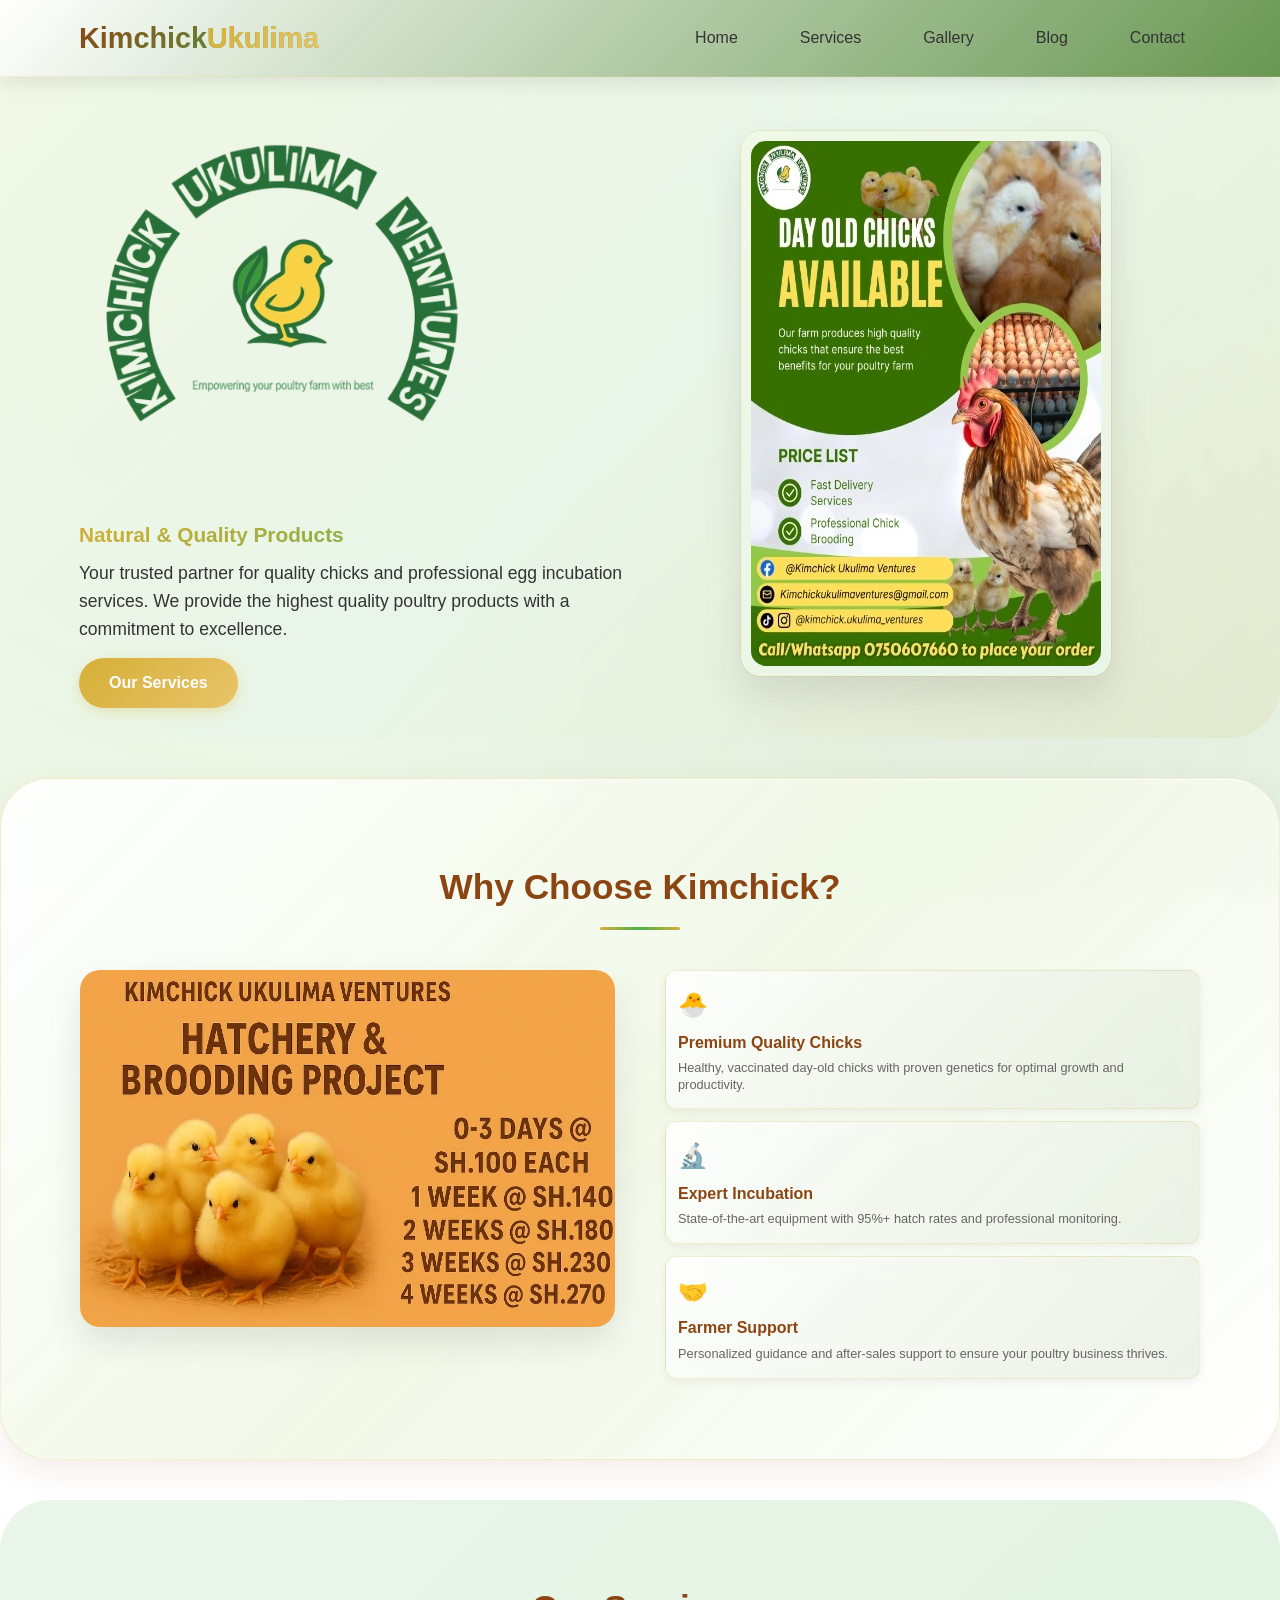
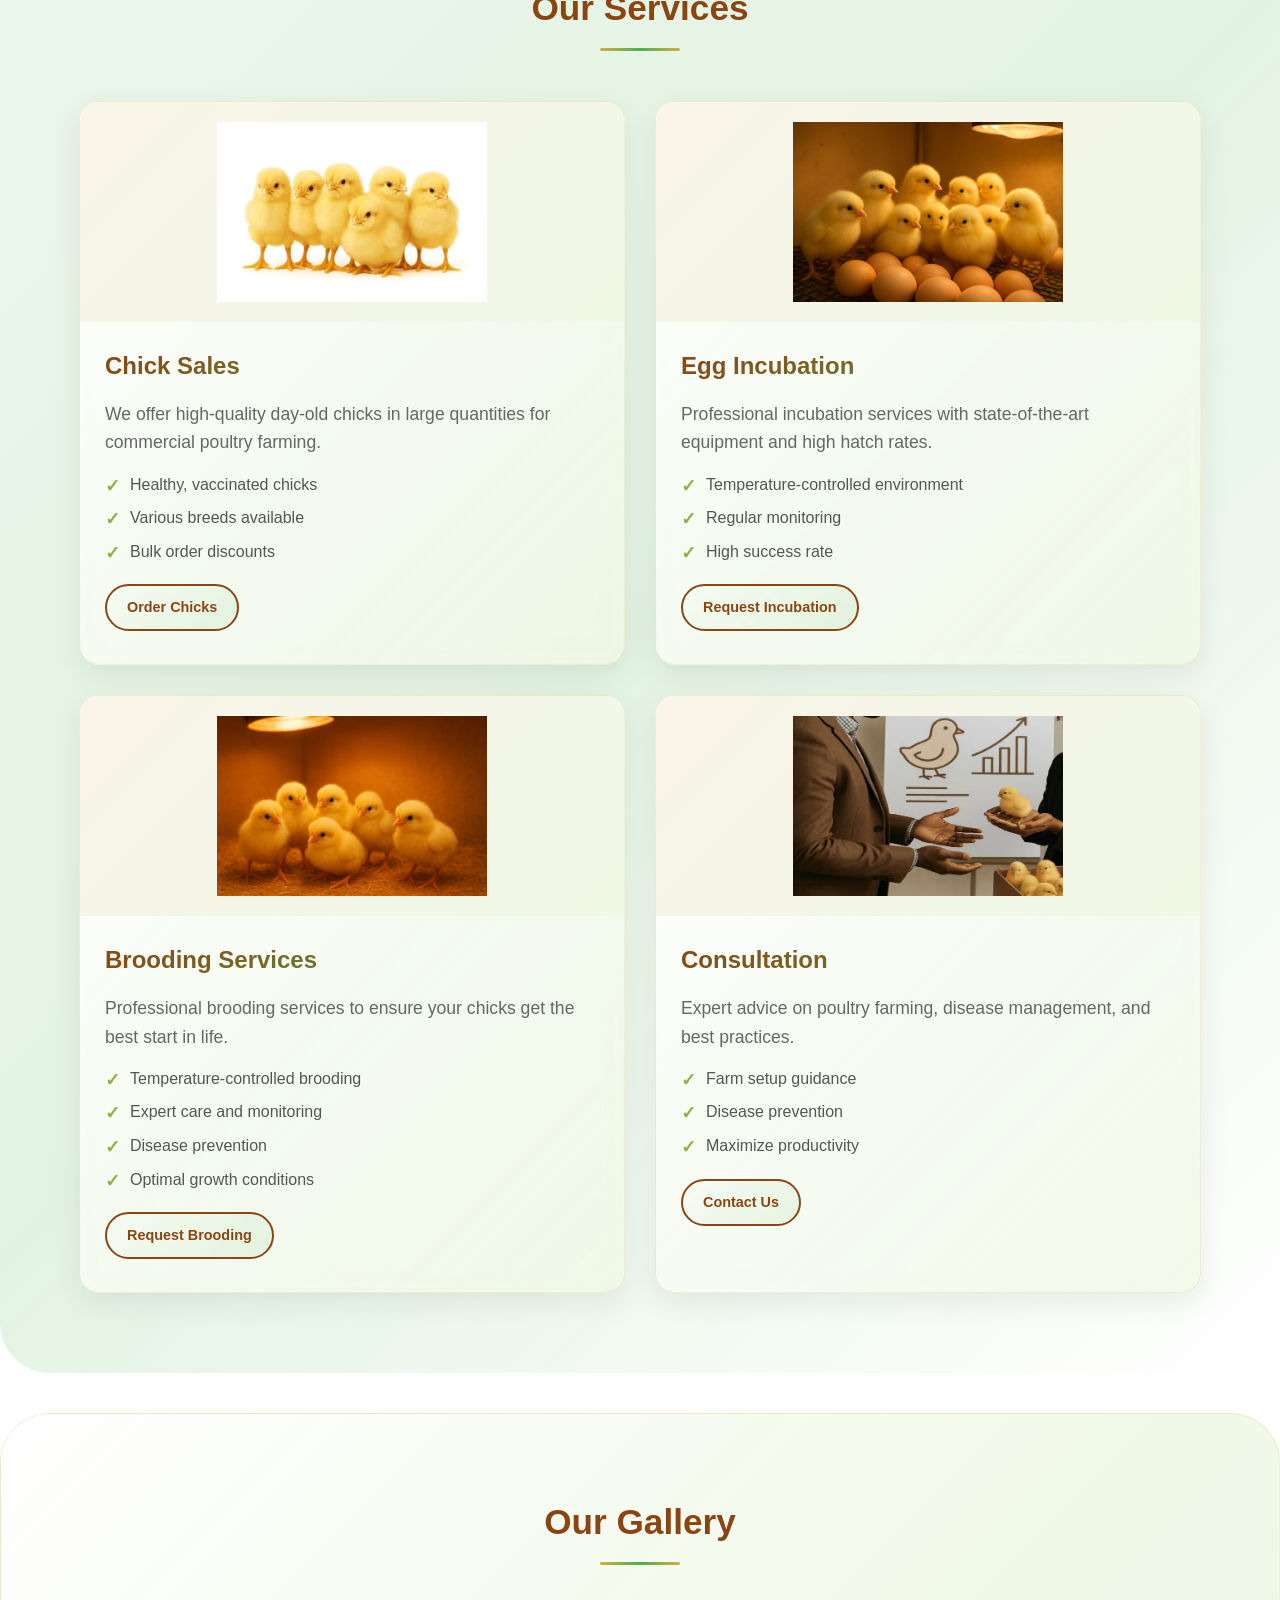
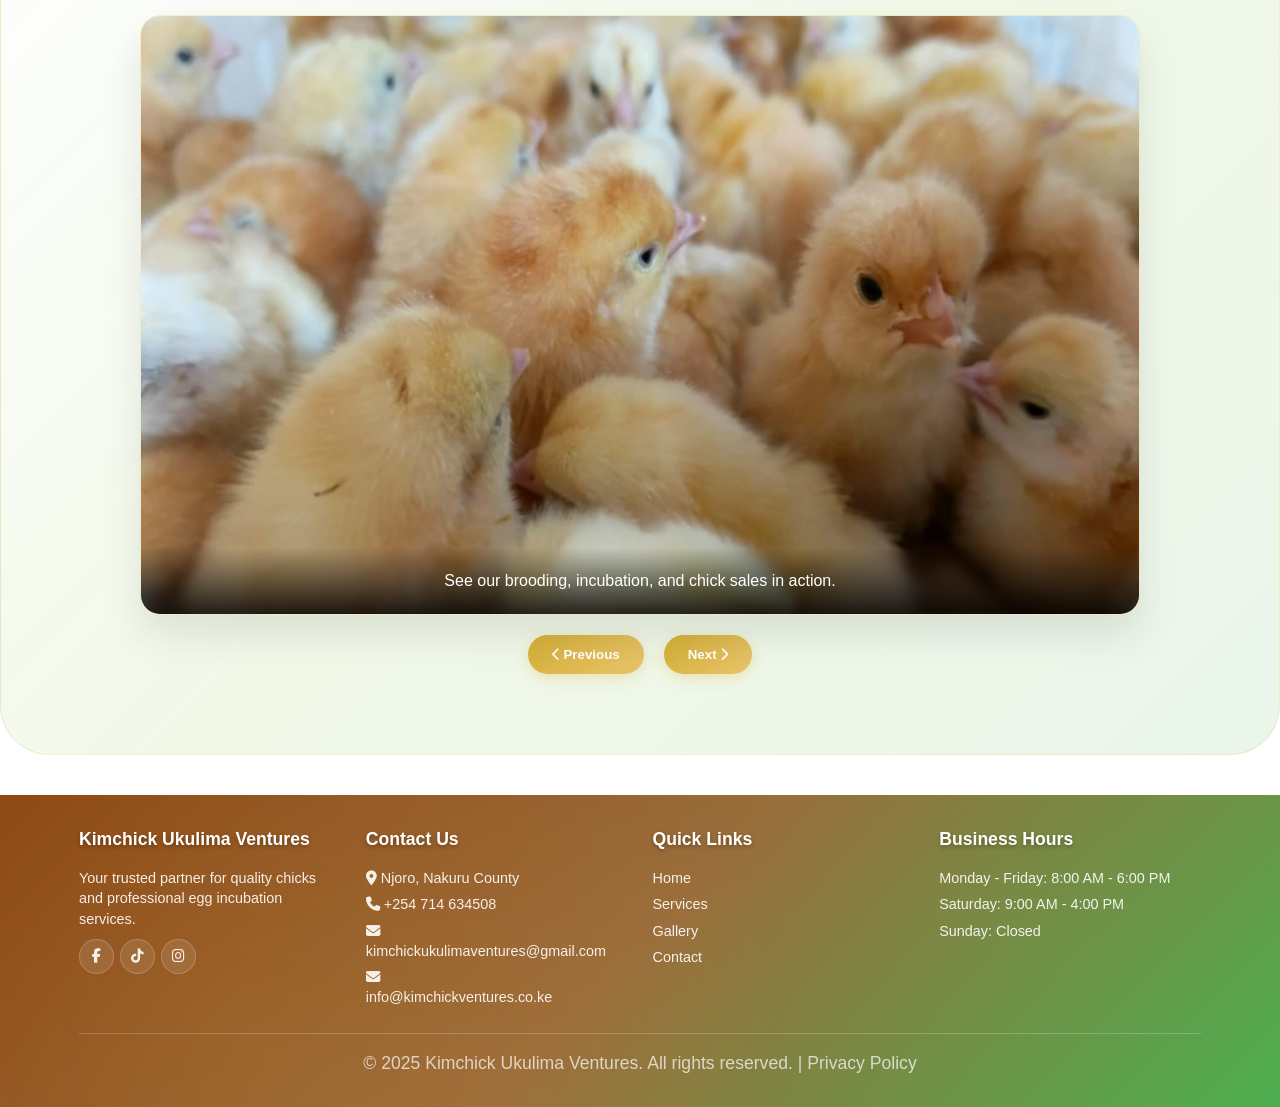
==== commit 20a0dac8: "Update index.html" ====
--- a/index.html
+++ b/index.html
@@ -62,6 +62,7 @@
                     <li><a href="#home">Home</a></li>
                     <li><a href="#services">Services</a></li>
                     <li><a href="#gallery">Gallery</a></li>
+                    <li><a href="blog/index.html">Blog</a></li>
                     <li><a href="#contact">Contact</a></li>
                 </ul>
                 <div class="hamburger">
@@ -632,3 +633,4 @@
 
 
 
+
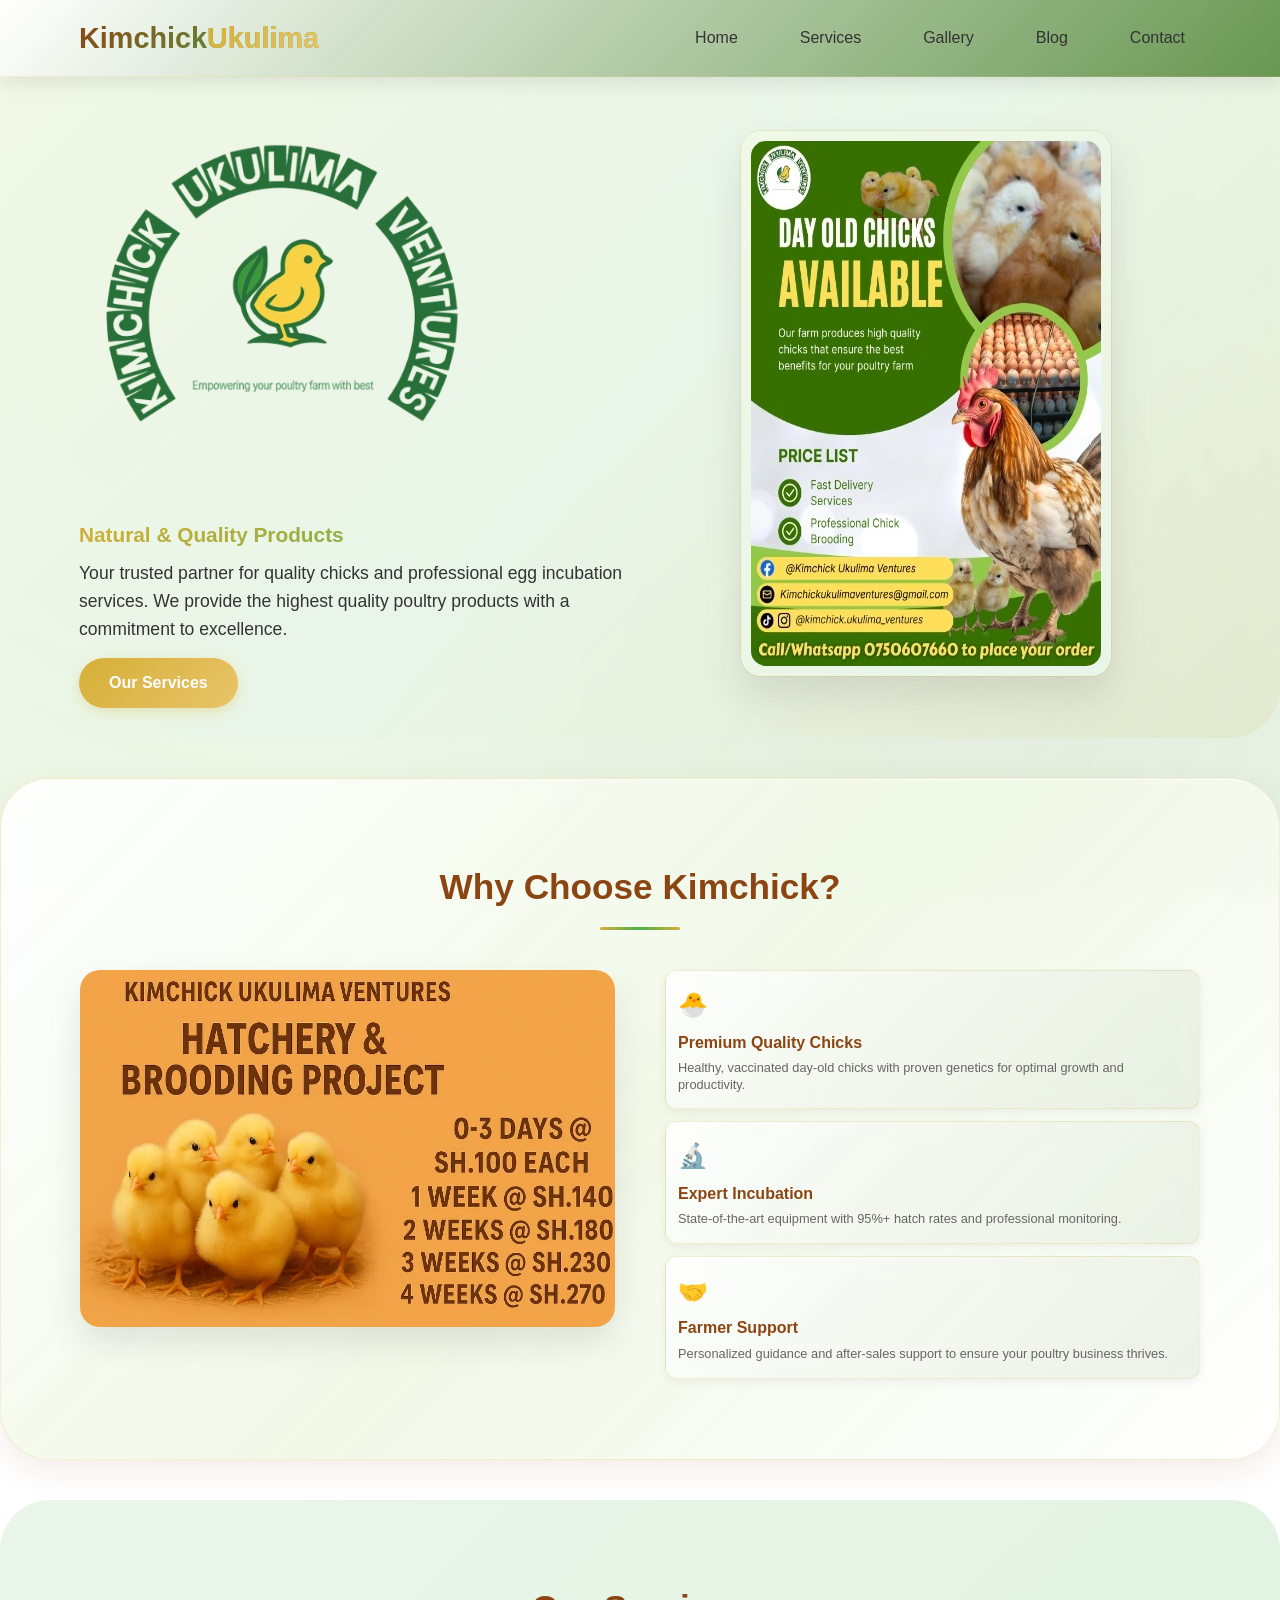
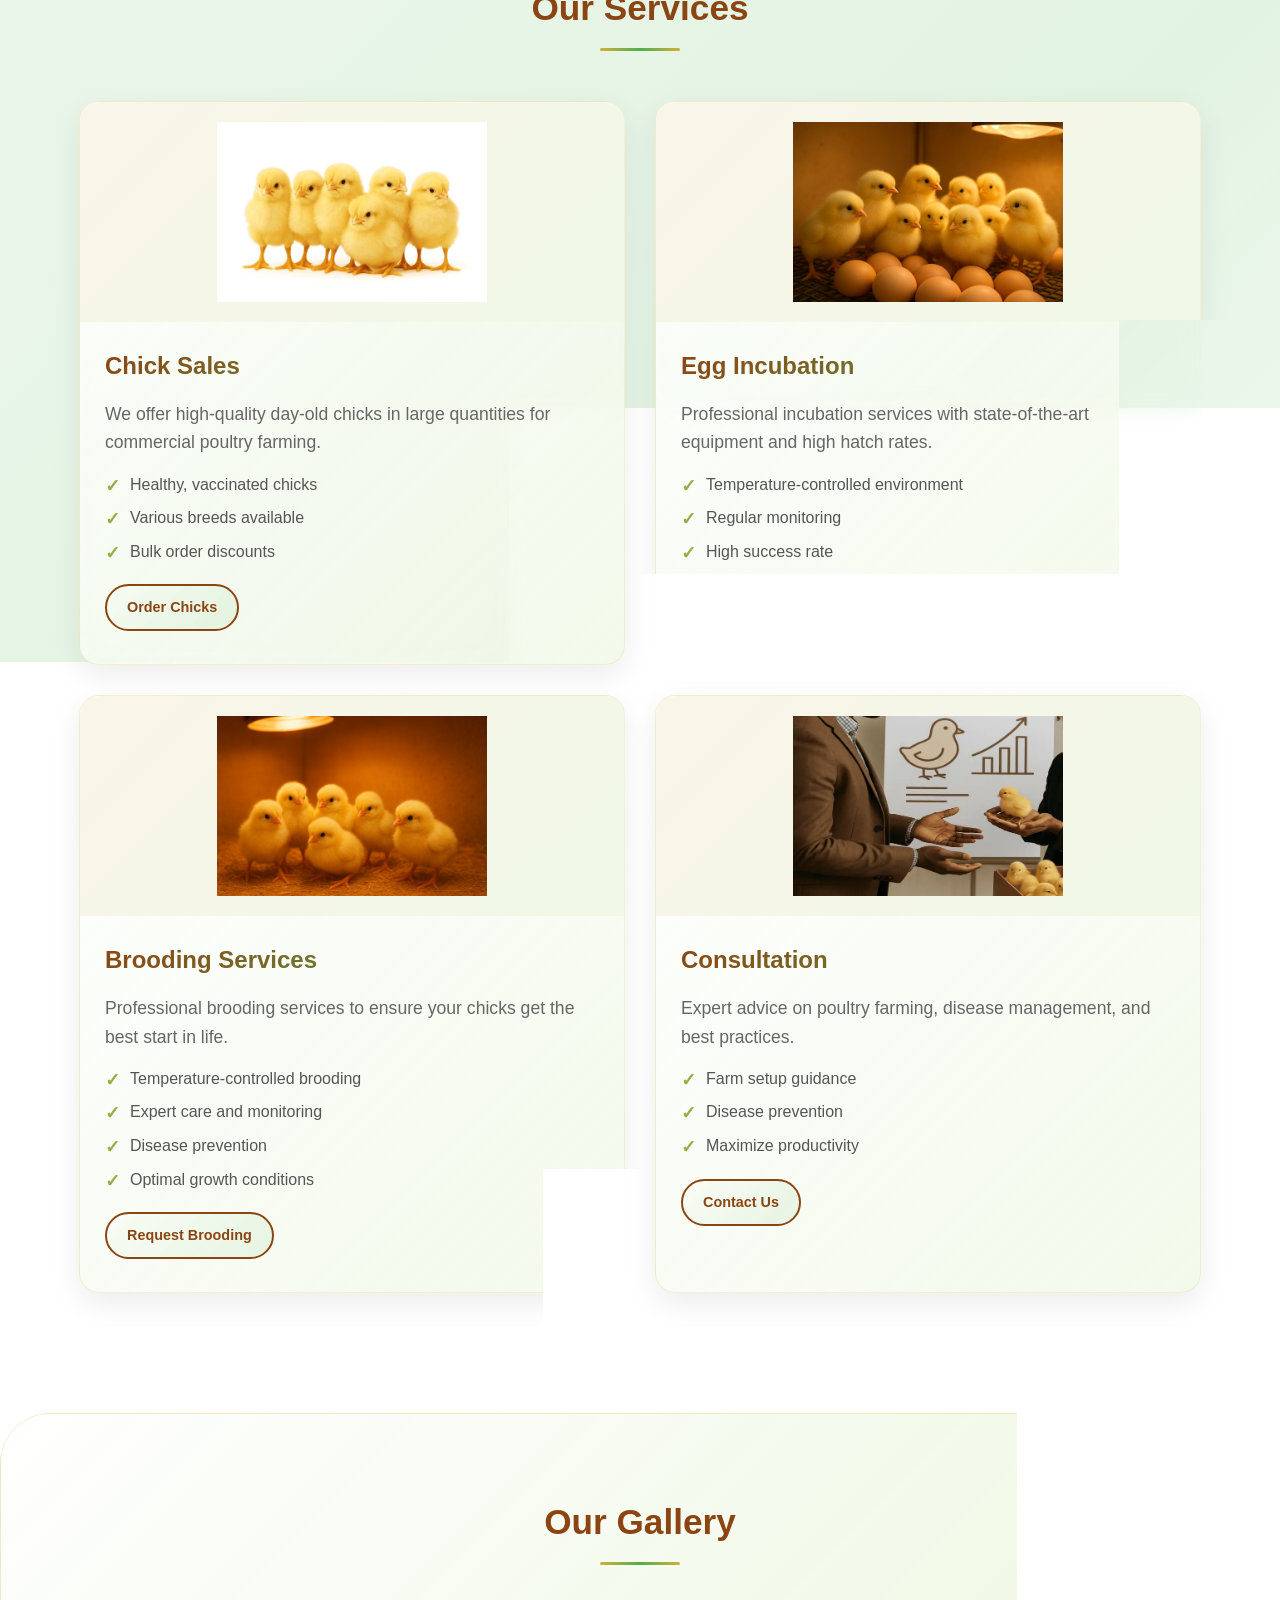
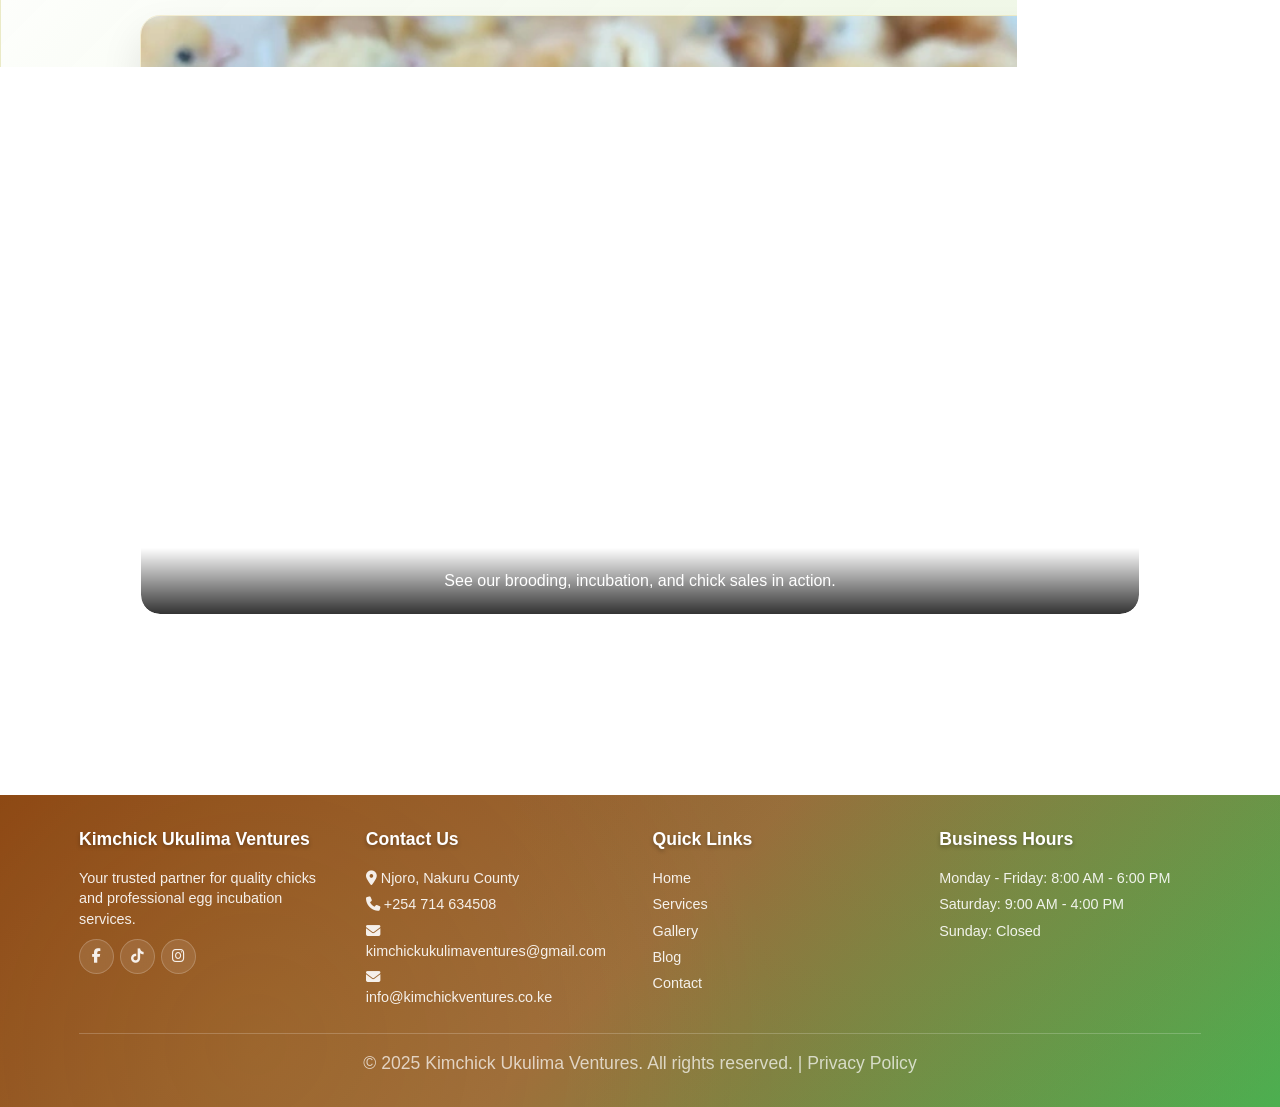
==== commit d37f06f1: "Update index.html" ====
--- a/index.html
+++ b/index.html
@@ -62,7 +62,7 @@
                     <li><a href="#home">Home</a></li>
                     <li><a href="#services">Services</a></li>
                     <li><a href="#gallery">Gallery</a></li>
-                    <li><a href="blog/index.html">Blog</a></li>
+                    <li><a href="blog/">Blog</a></li>
                     <li><a href="#contact">Contact</a></li>
                 </ul>
                 <div class="hamburger">
@@ -533,6 +533,7 @@
                     <a href="#home">Home</a>
                     <a href="#services">Services</a>
                     <a href="#gallery">Gallery</a>
+                    <a href="blog/">Blog</a>
                     <a href="#contact">Contact</a>
                 </div>
                 <div class="footer-column">
@@ -634,3 +635,5 @@
 
 
 
+
+
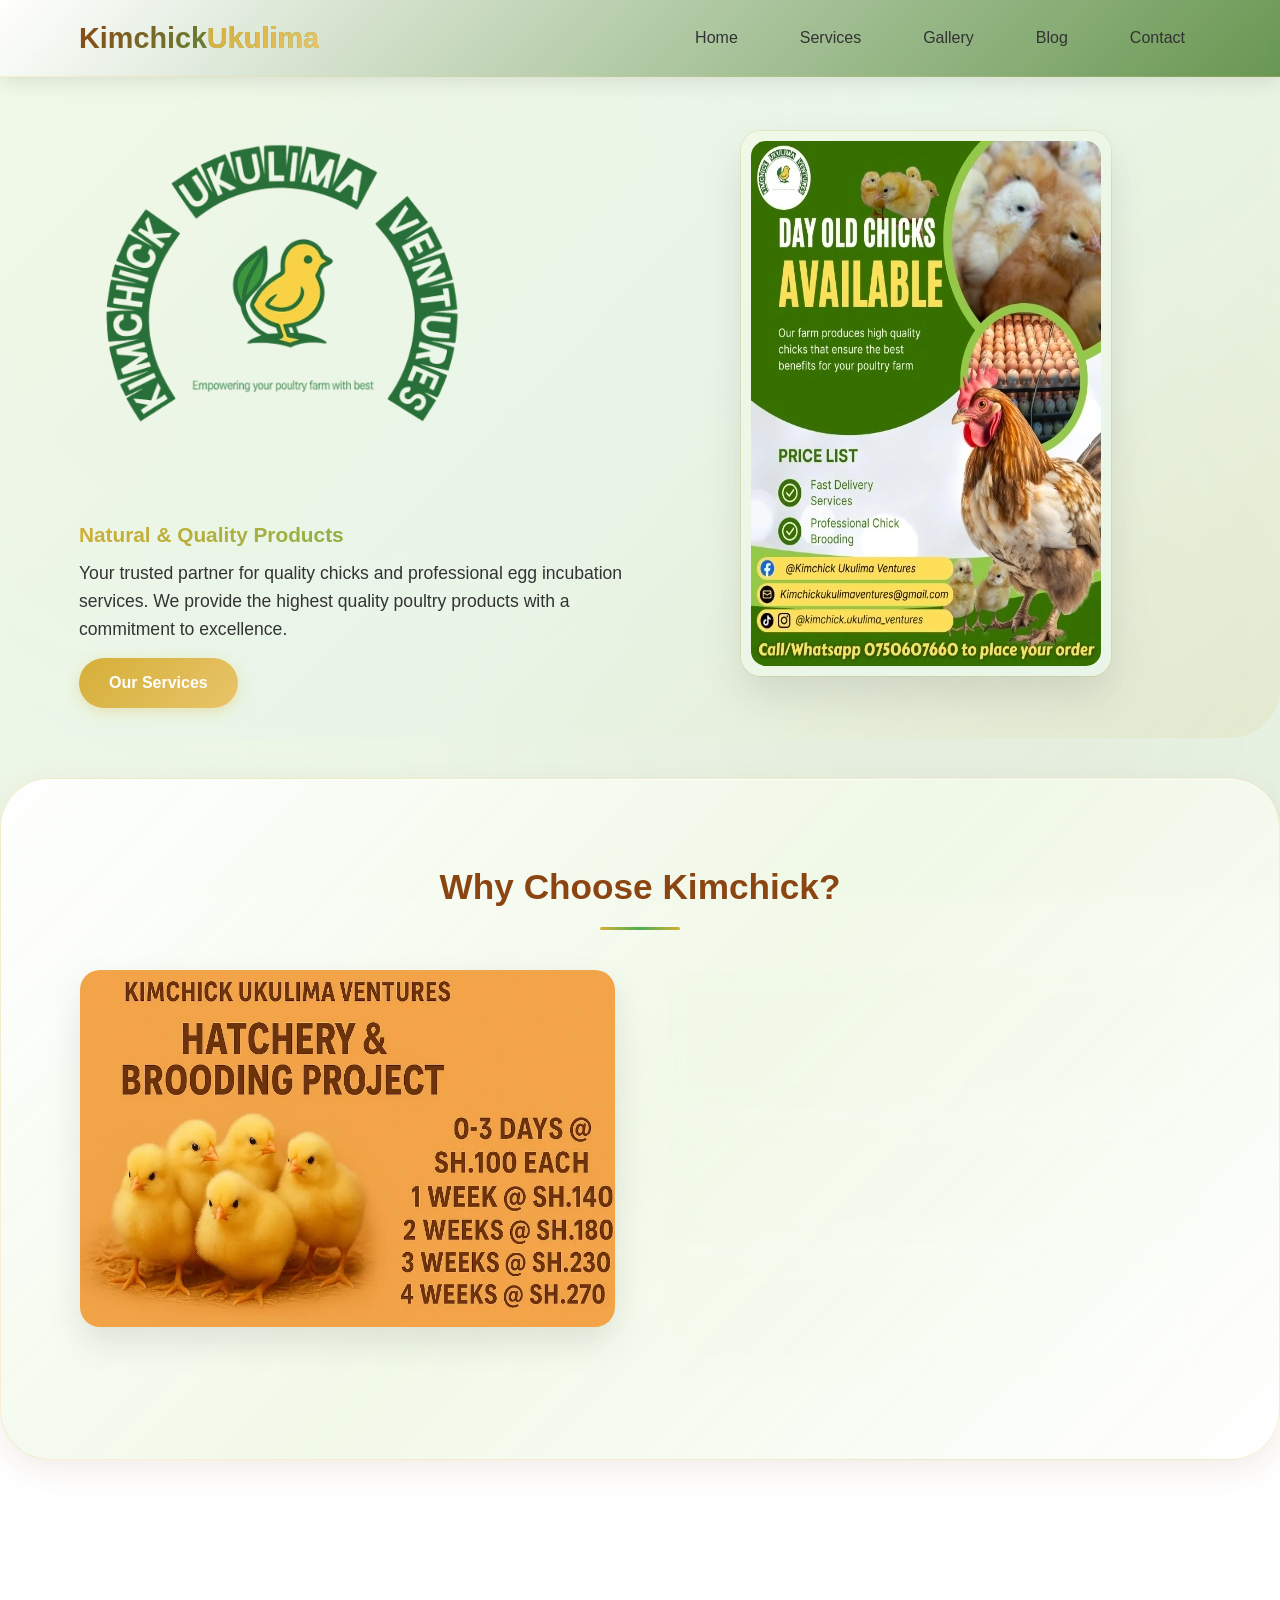
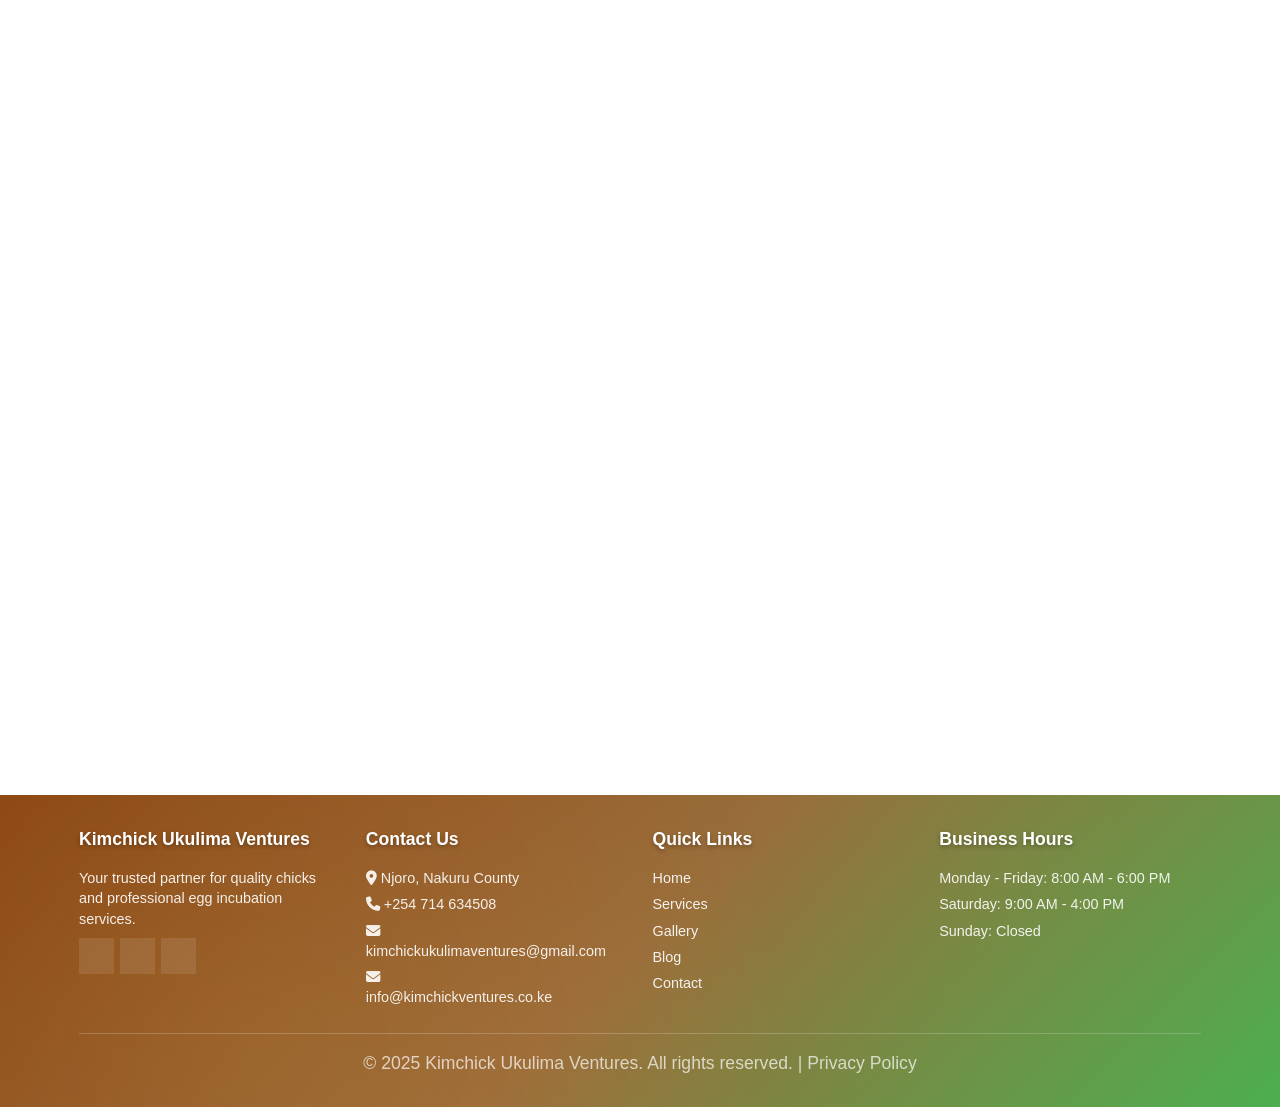
==== commit e870dd1a: "Update index.html" ====
--- a/index.html
+++ b/index.html
@@ -59,7 +59,7 @@
             <nav class="navbar">
                 <a href="#" class="logo">Kimchick<span>Ukulima</span></a>
                 <ul class="nav-links">
-                    <li><a href="#home">Home</a></li>
+                    <li><a href="/">Home</a></li>
                     <li><a href="#services">Services</a></li>
                     <li><a href="#gallery">Gallery</a></li>
                     <li><a href="blog/">Blog</a></li>
@@ -530,7 +530,7 @@
                 </div>
                 <div class="footer-column">
                     <h3>Quick Links</h3>
-                    <a href="#home">Home</a>
+                    <a href="/">Home</a>
                     <a href="#services">Services</a>
                     <a href="#gallery">Gallery</a>
                     <a href="blog/">Blog</a>
@@ -637,3 +637,4 @@
 
 
 
+
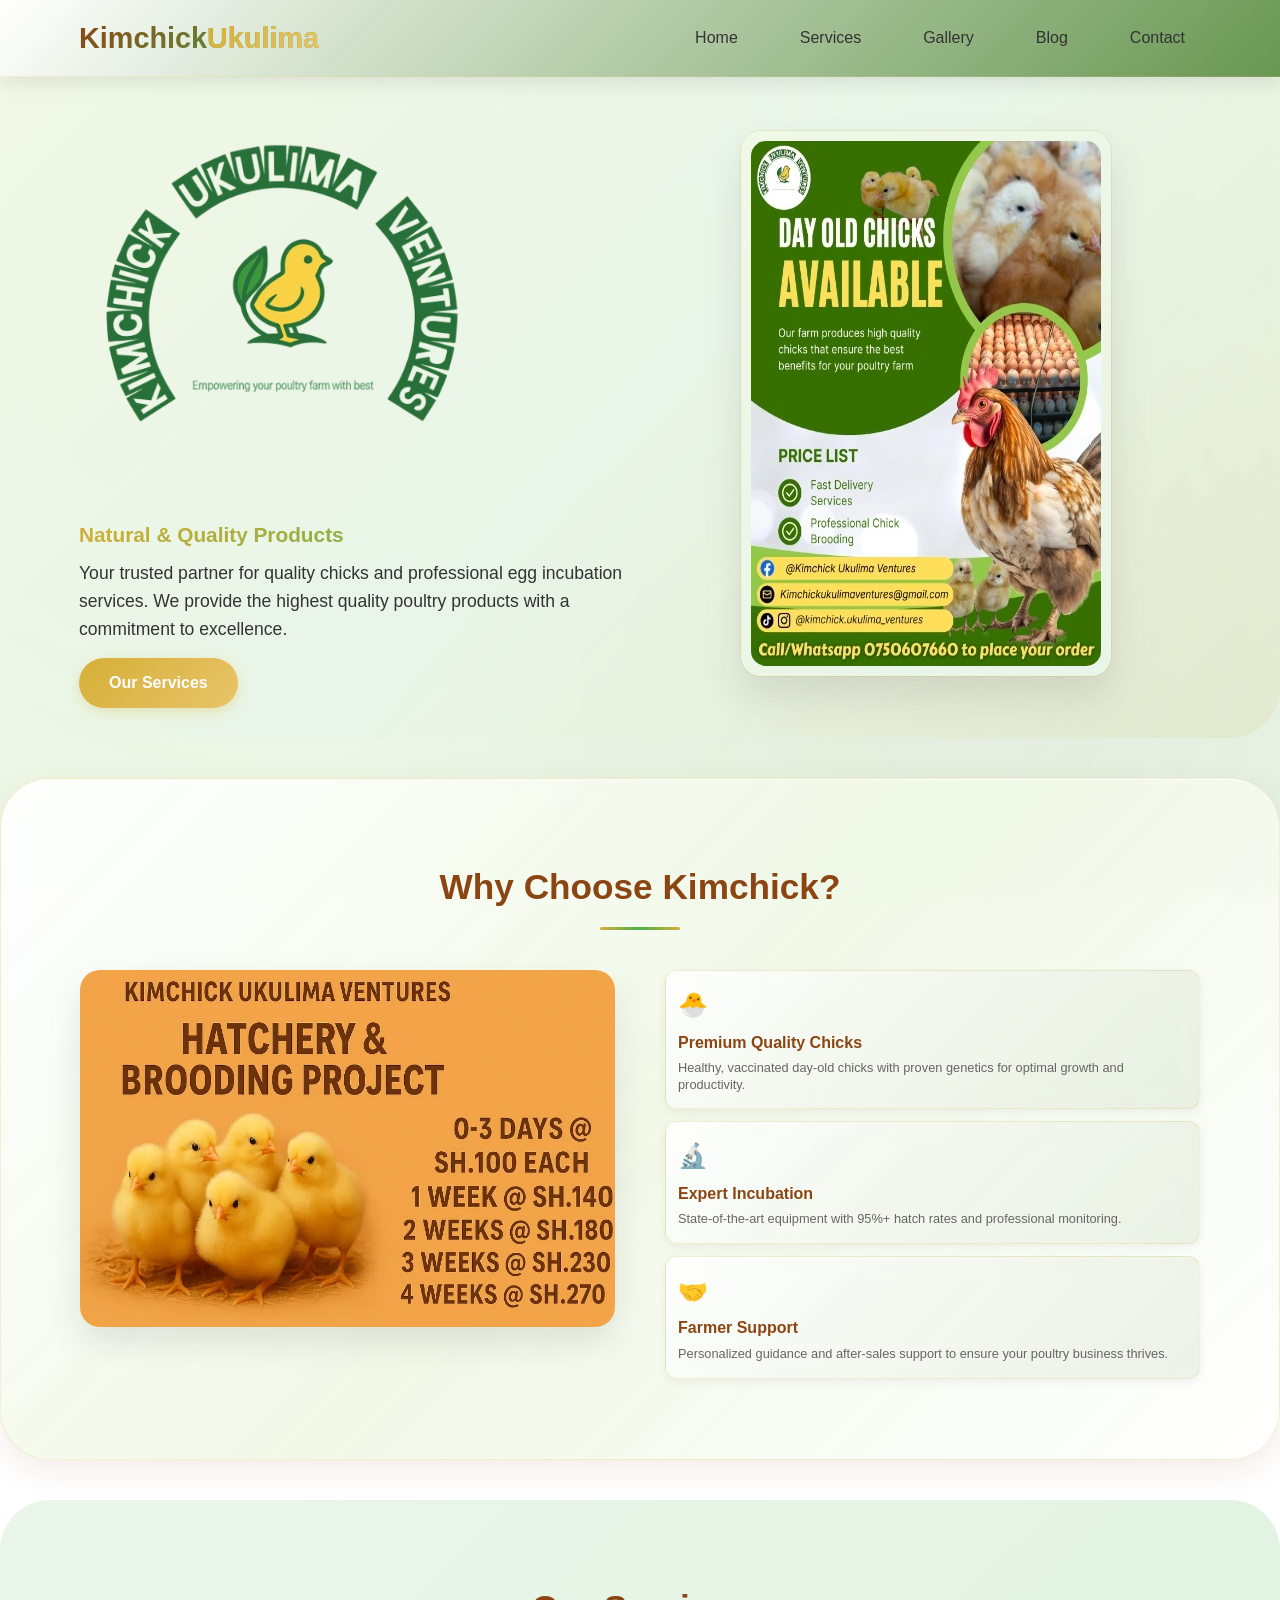
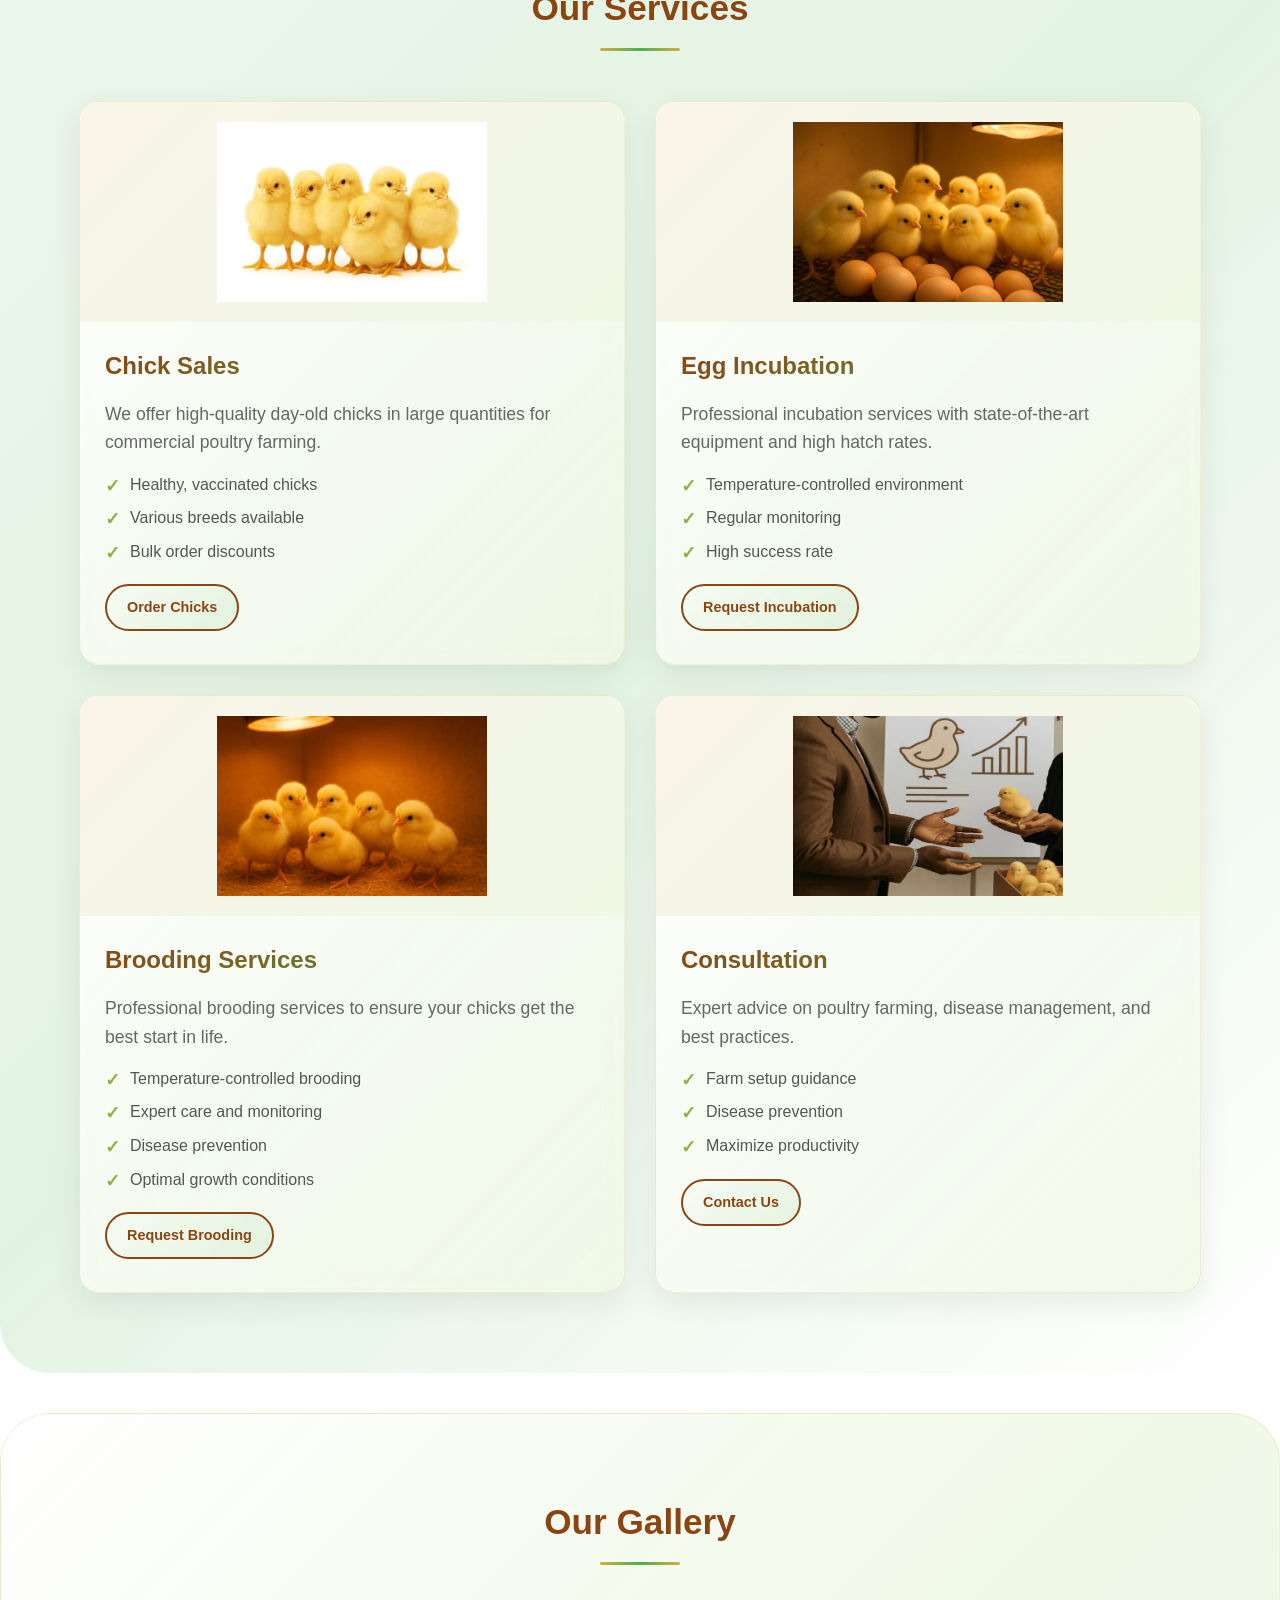
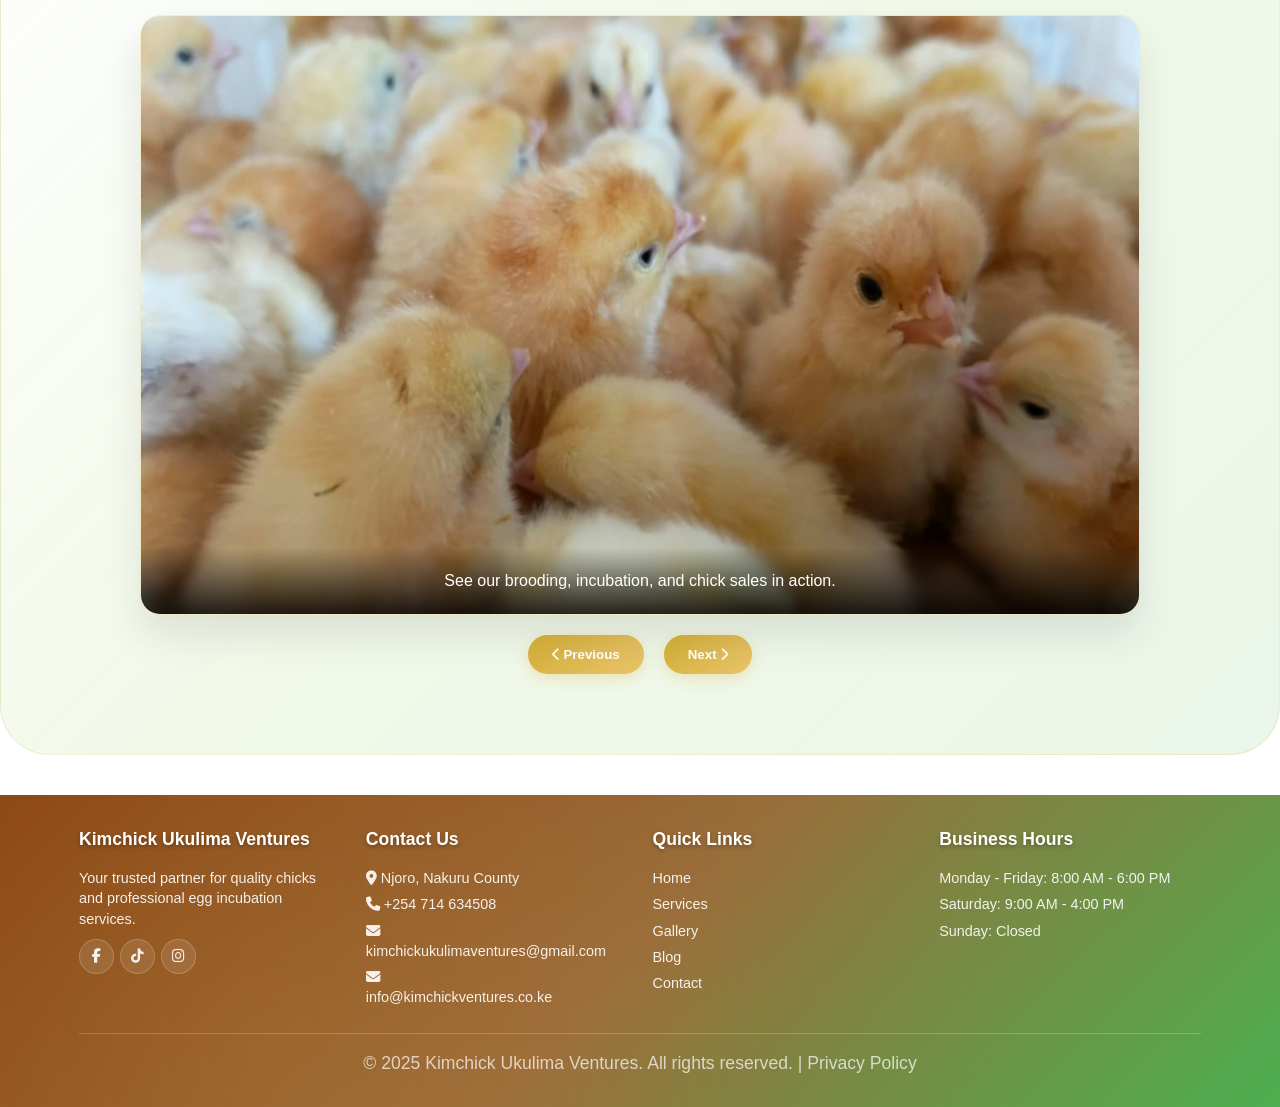
==== commit 10d9165e: "Update index.html" ====
--- a/index.html
+++ b/index.html
@@ -40,6 +40,7 @@
     <meta name="twitter:title" content="Kimchick Ukulima Ventures - Premier Poultry Hatchery">
     <meta name="twitter:description" content="Quality improved kienyeji day-old chicks & professional poultry services in Njoro, Nakuru County.">
     <meta name="twitter:image" content="https://kimchickukulima.com/images/logo.png">
+    <link rel="canonical" href="https://www.kimchickventures.co.ke/" />
     <link rel="icon" type="image/x-icon" href="images/favicon.ico">
     <link rel="icon" type="image/svg+xml" href="images/favicon.svg">
     <link rel="icon" type="image/png" sizes="96x96" href="images/favicon-96x96.png">
@@ -638,3 +639,4 @@
 
 
 
+
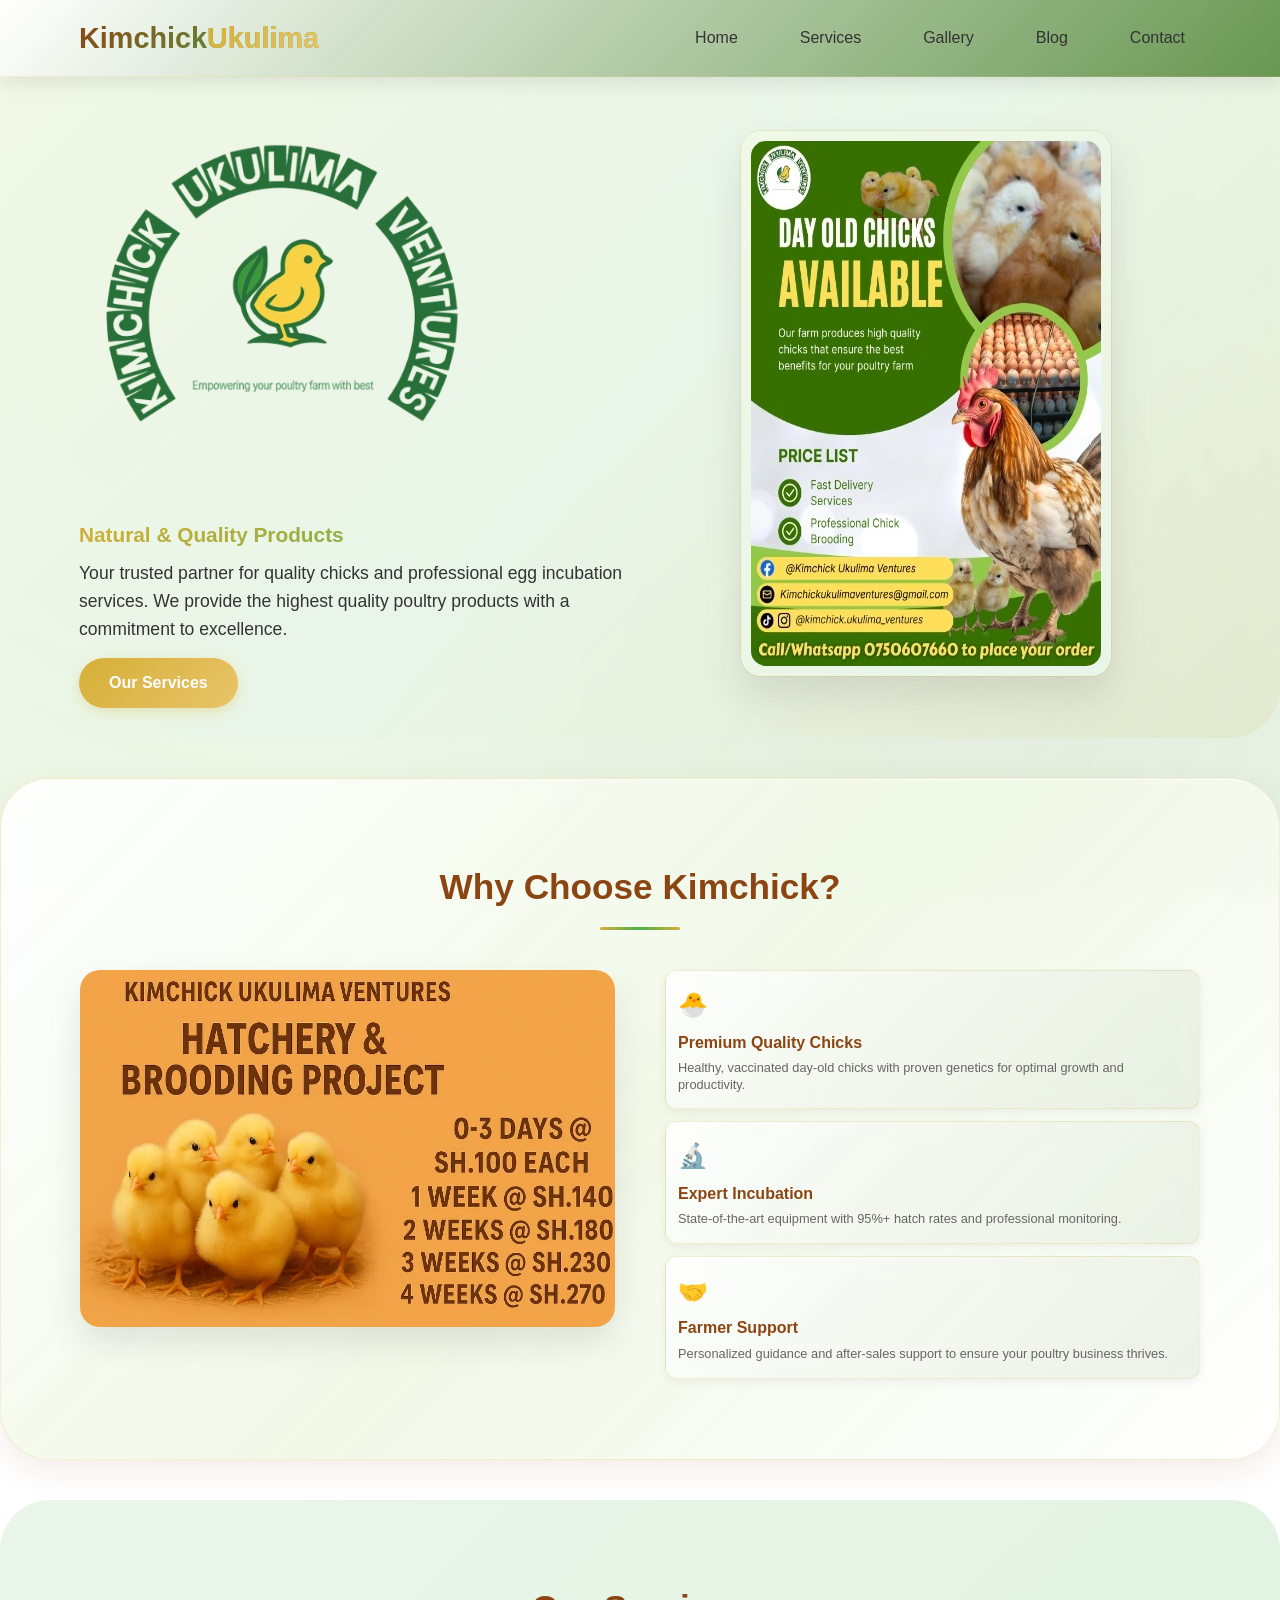
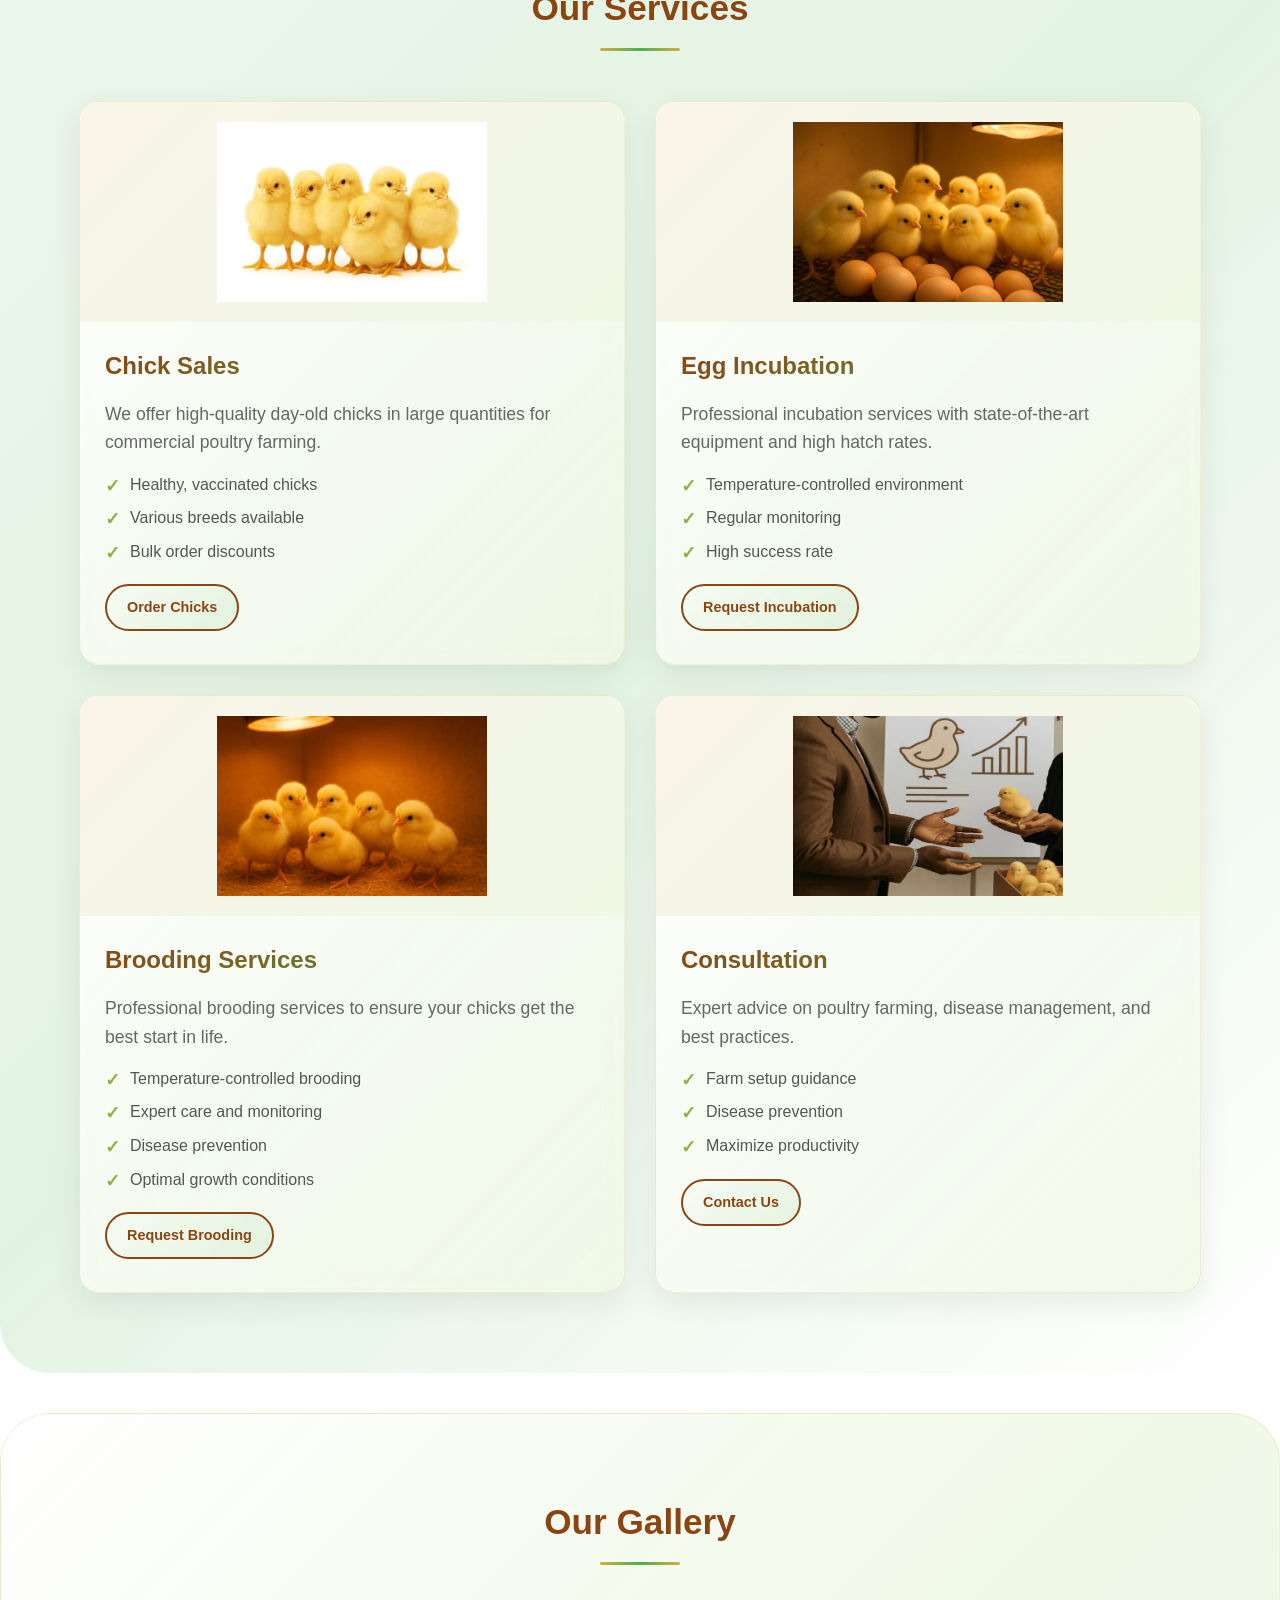
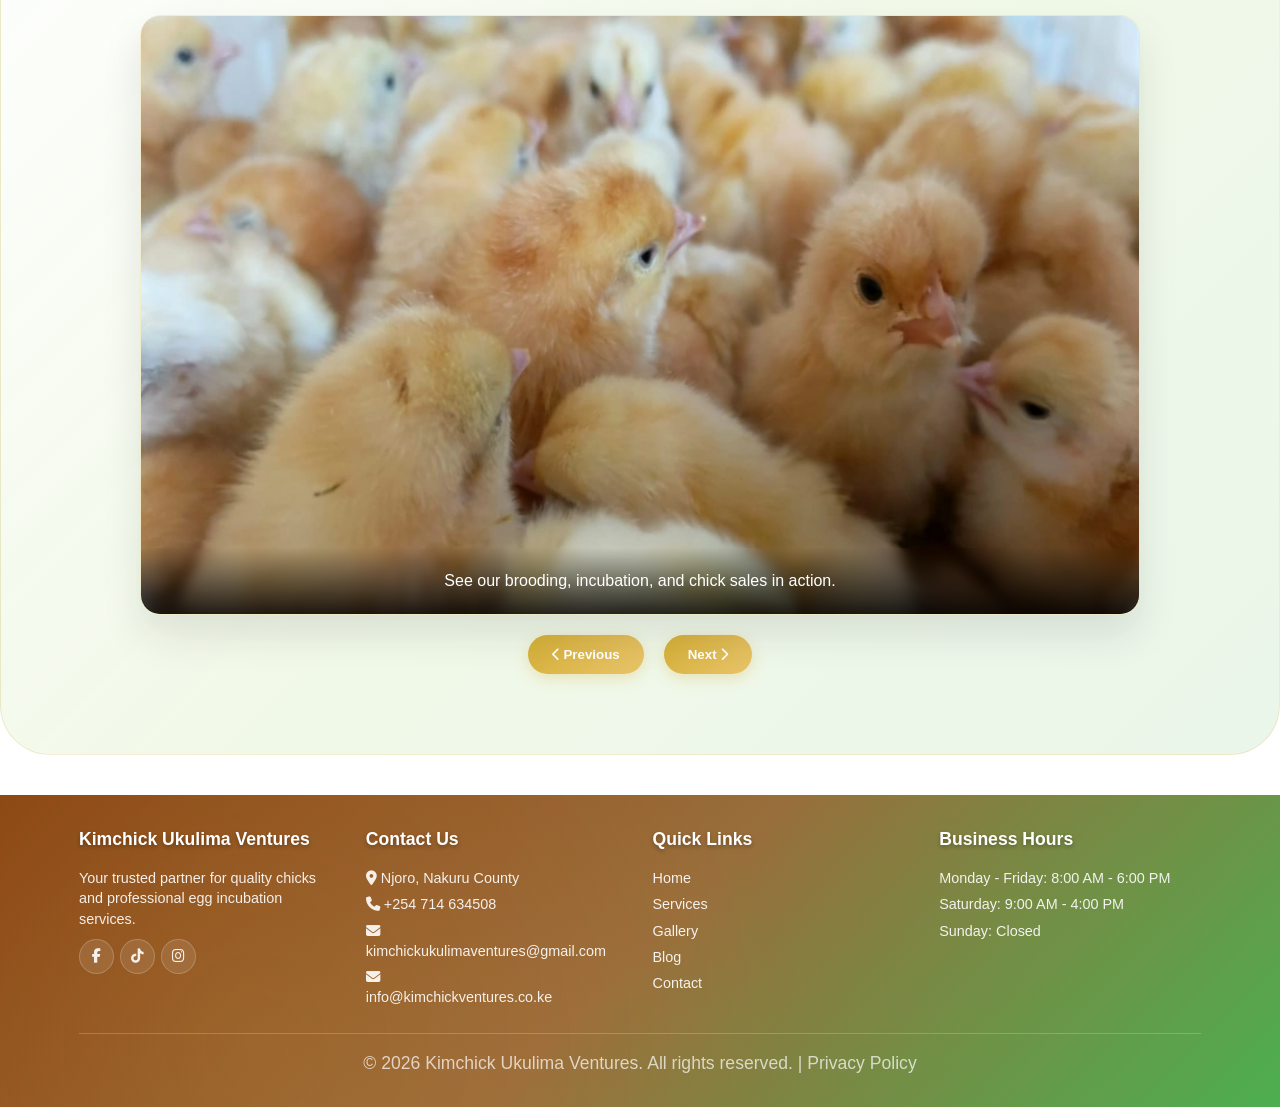
==== commit 09d7d0dc: "Update index.html" ====
--- a/index.html
+++ b/index.html
@@ -545,7 +545,7 @@
                 </div>
             </div>
             <div class="copyright">
-                <p>&copy; 2025 Kimchick Ukulima Ventures. All rights reserved. | Privacy Policy</p>
+                <p>&copy; 2026 Kimchick Ukulima Ventures. All rights reserved. | Privacy Policy</p>
             </div>
         </div>
     </footer>
@@ -640,3 +640,4 @@
 
 
 
+
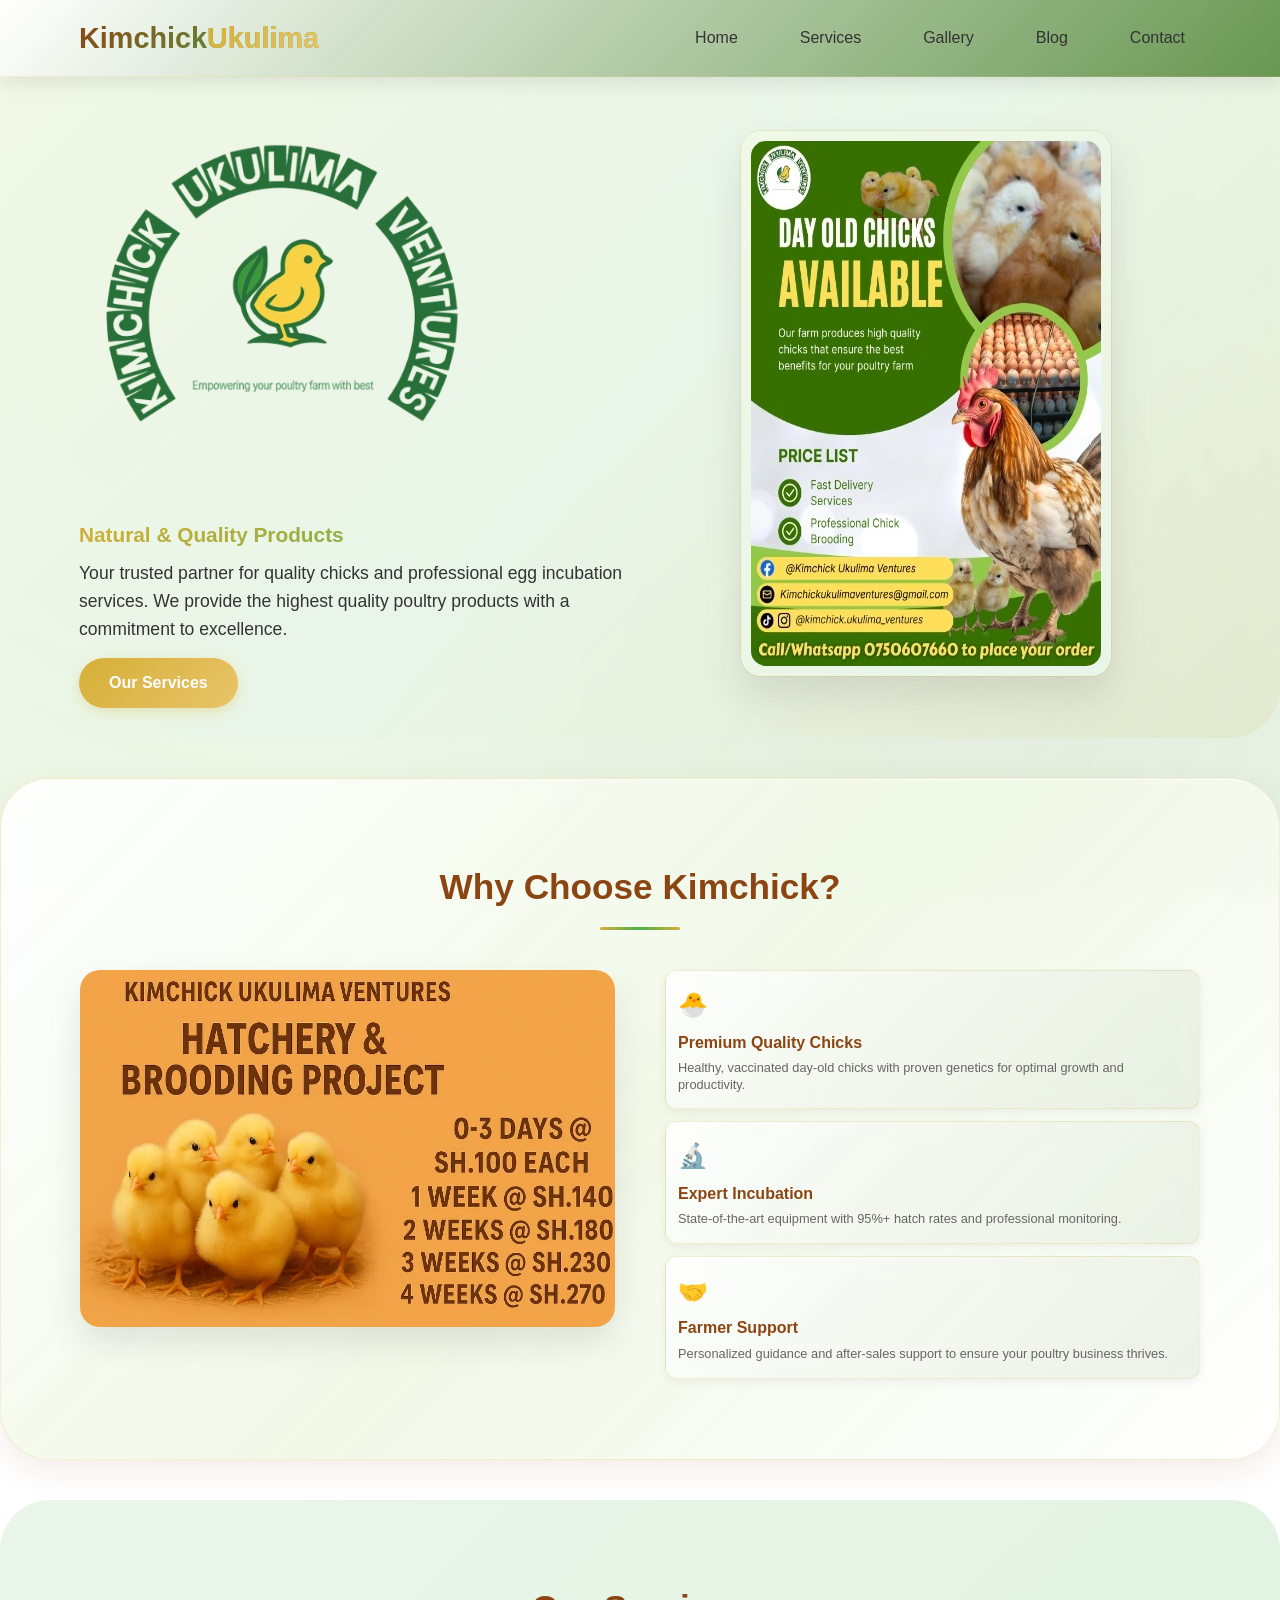
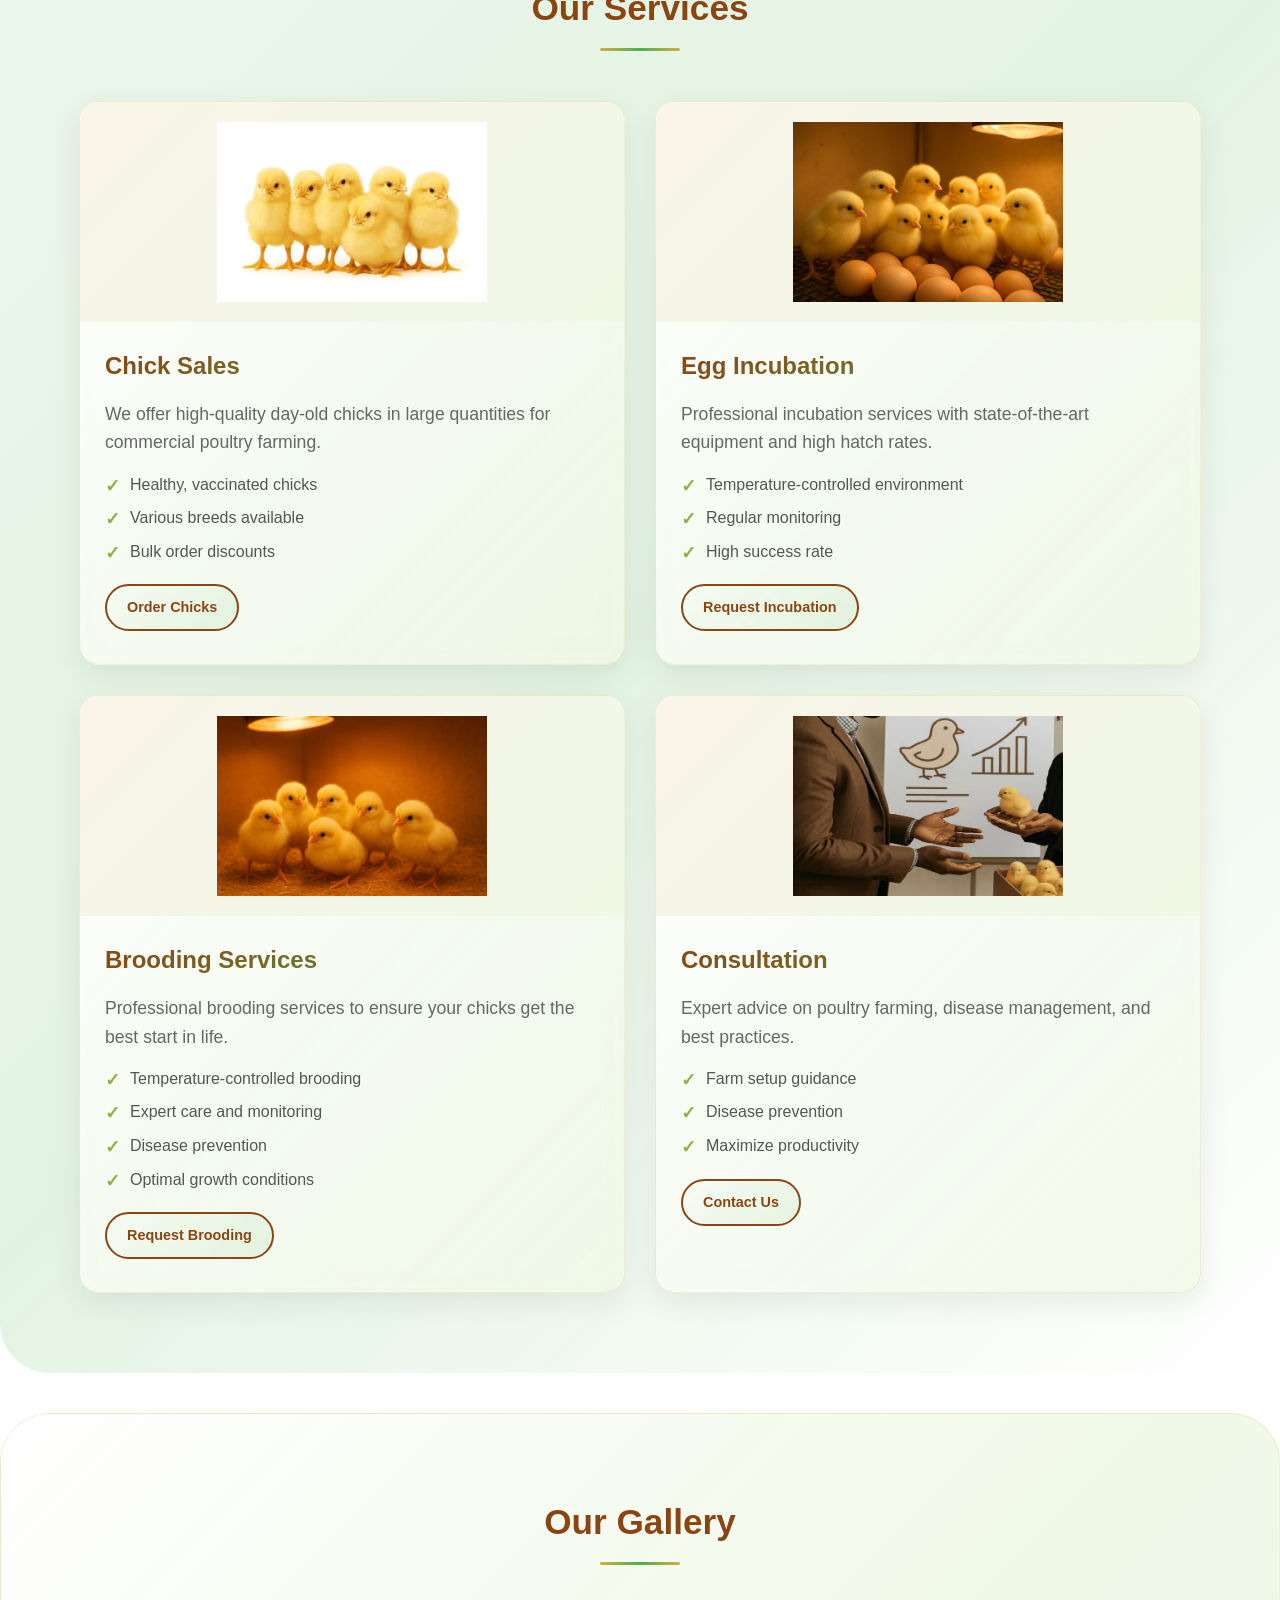
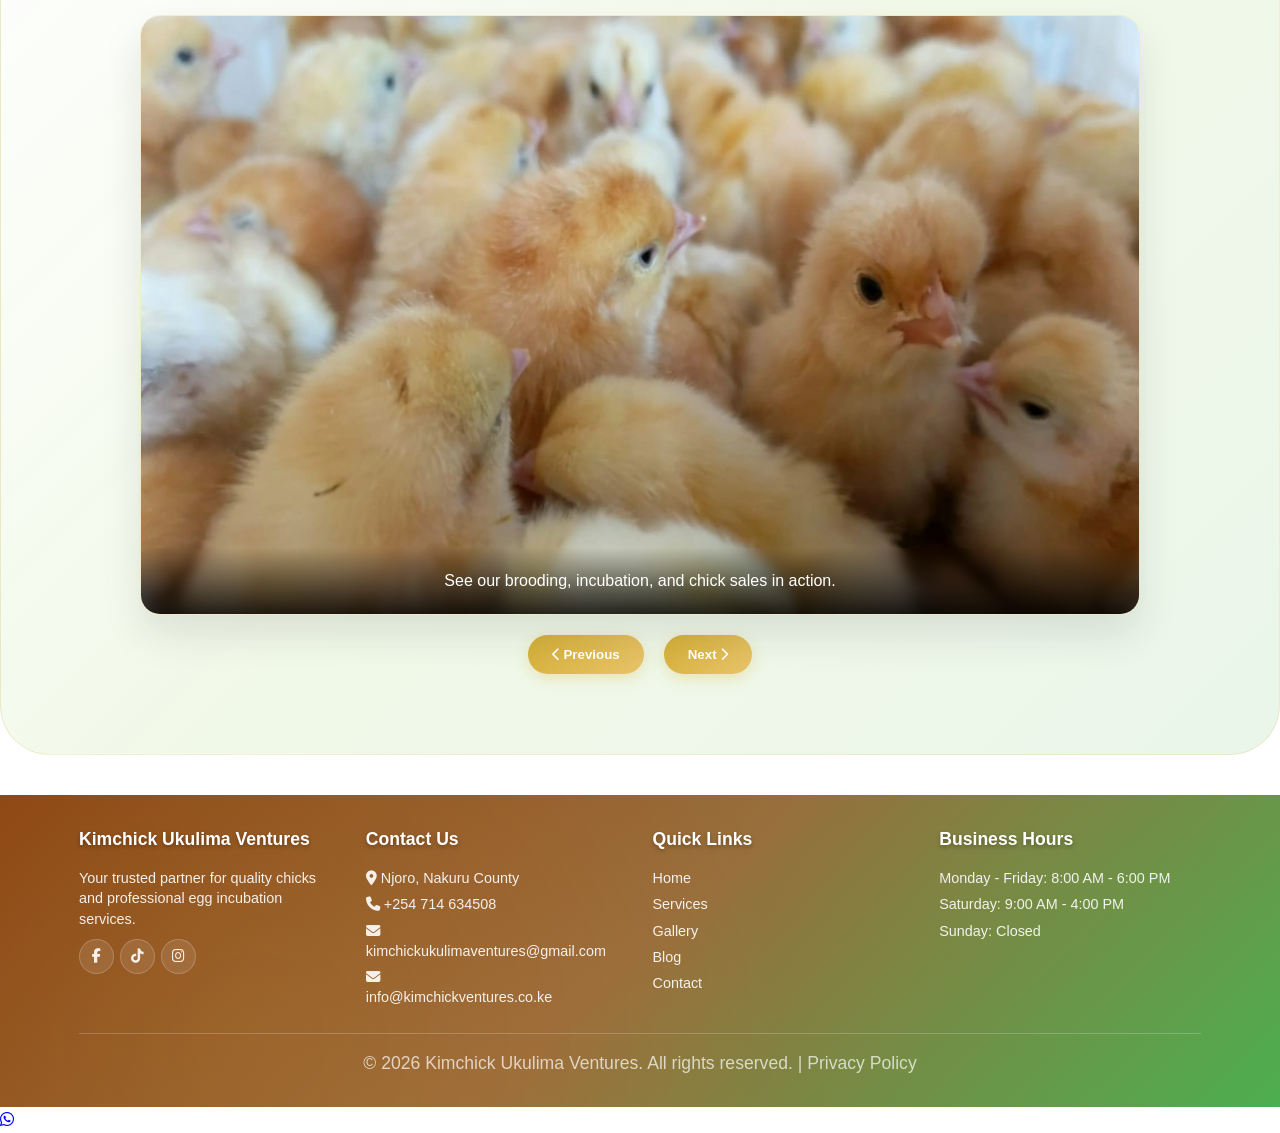
==== commit e2fa8b8e: "Update index.html" ====
--- a/index.html
+++ b/index.html
@@ -598,6 +598,9 @@
            }
          });
     </script>
+    <a href="https://wa.me/254714634508" class="whatsapp-float" target="_blank">
+        <i class="fab fa-whatsapp"></i>
+    </a>    
 </body>
 </html>
 
@@ -641,3 +644,4 @@
 
 
 
+
